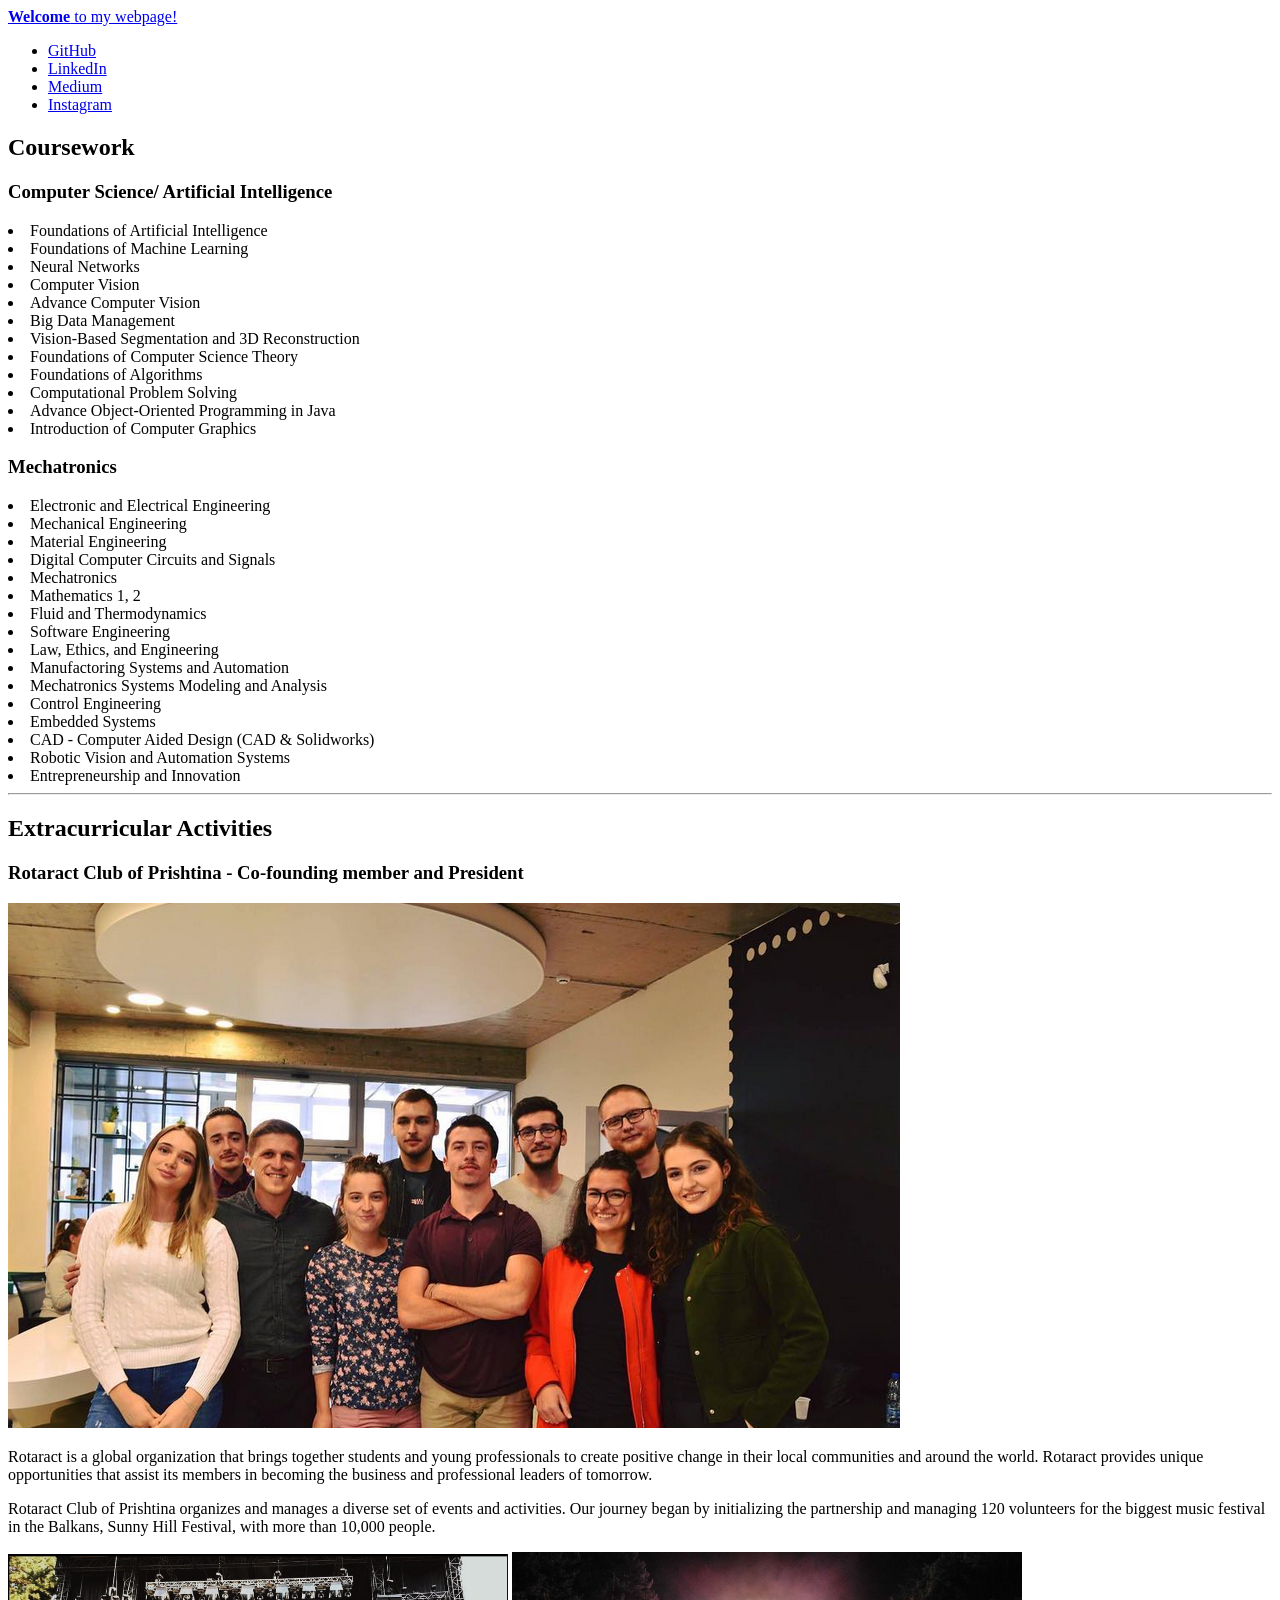
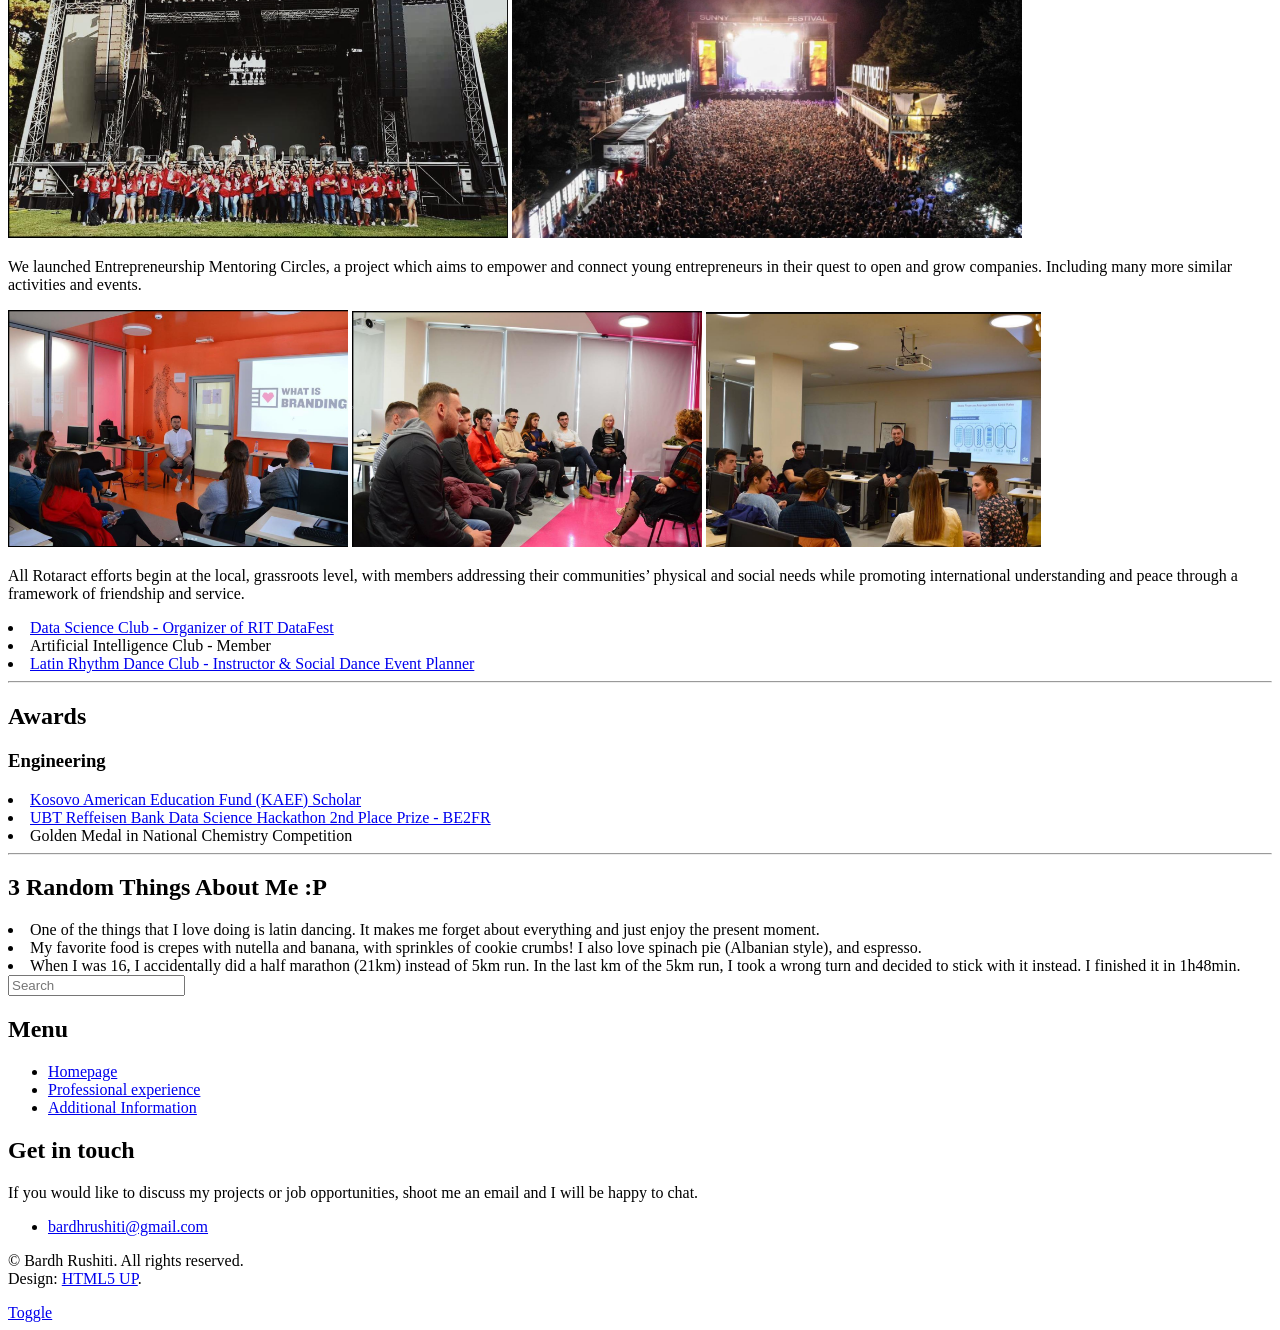
==== additional_info.html @ a38bf37b "added rotaract project" ====
<!DOCTYPE HTML>
<!--
	Editorial by HTML5 UP
	html5up.net | @ajlkn
	Free for personal and commercial use under the CCA 3.0 license (html5up.net/license)
-->
<html>
	<head>
		<title>Bardh Rushiti</title>
		<meta charset="utf-8" />
		<meta name="viewport" content="width=device-width, initial-scale=1, user-scalable=no" />
		<link rel="stylesheet" href="assets/css/main.css" />
	</head>
	<body class="is-preload">

		<!-- Wrapper -->
			<div id="wrapper">

				<!-- Main -->
					<div id="main">
						<div class="inner">

							<!-- Header -->
								<header id="header">
									<a href="index.html" class="logo"><strong>Welcome</strong> to my webpage!</a>
									<ul class="icons">
										<li><a href="https://github.com/bardhitoo" class="icon brands fa-github"><span class="label">GitHub</span></a></li>
										<li><a href="https://www.linkedin.com/in/bardhrushiti/" class="icon brands fa-linkedin"><span class="label">LinkedIn</span></a></li>
										<li><a href="https://bardhrushiti.medium.com/" class="icon brands fa-medium-m"><span class="label">Medium</span></a></li>
										<li><a href="https://instagram.com/bardhrushiti/" class="icon brands fa-instagram"><span class="label">Instagram</span></a></li>
									</ul>
								</header>

							<!-- Content -->
								<section>
									<h2>Coursework</h2>
									<div class="row">
										<div class="col-6 col-12-medium">
											<h3>Computer Science/ Artificial Intelligence</h3>
											
											<li>Foundations of Artificial Intelligence</li>
											<li>Foundations of Machine Learning</li>
											<li>Neural Networks</li>
											<li>Computer Vision</li>
											<li>Advance Computer Vision</li>
											<li>Big Data Management</li>
											<li>Vision-Based Segmentation and 3D Reconstruction</li>
											<li>Foundations of Computer Science Theory</li>
											<li>Foundations of Algorithms</li>
											<li>Computational Problem Solving</li>
											<li>Advance Object-Oriented Programming in Java</li>
											<li>Introduction of Computer Graphics</li>
										</div>
										<div class="col-6 col-12-medium">
											<h3>Mechatronics</h3>
											<li>Electronic and Electrical Engineering</li>
											<li>Mechanical Engineering</li>
											<li>Material Engineering</li>
											<li>Digital Computer Circuits and Signals</li>
											<li>Mechatronics</li>
											<li>Mathematics 1, 2</li>
											<li>Fluid and Thermodynamics</li>
											<li>Software Engineering</li>
											<li>Law, Ethics, and Engineering</li>
											<li>Manufactoring Systems and Automation</li>
											<li>Mechatronics Systems Modeling and Analysis</li>
											<li>Control Engineering</li>
											<li>Embedded Systems</li>
											<li>CAD - Computer Aided Design (CAD & Solidworks)</li>
											<li>Robotic Vision and Automation Systems</li>
											<li>Entrepreneurship and Innovation</li>
										</div>
									</div>

									<hr class="major" />
									<h2>Extracurricular Activities</h2>
										<h3>Rotaract Club of Prishtina - Co-founding member and President</h3>
										<span class="image main"><img src="images/Rtc_team.png" alt="" /></span>
										<p>Rotaract is a global organization that brings together students and young professionals to create positive change in their local communities and around the world. Rotaract provides unique opportunities that assist its members in becoming the business and professional leaders of tomorrow.</p>

										<p>Rotaract Club of Prishtina organizes and manages a diverse set of events and activities. Our journey began by initializing the partnership and managing 120 volunteers for the biggest music festival in the Balkans, Sunny Hill Festival, with more than 10,000 people.</p>
									
<!-- 										<div style="width:25%; display:inline-block;"> <img src="images/shf_volunteers.png" alt="Your Image"> </div>
										<div style="width:25%; display:inline-block;"> <img src="images/Sunny-Hill.jpg" alt="Your Image"> </div> -->
										<span class="image"><img src="images/shf_volunteers.png" width="500" alt="" /></span> 
										<span class="image"><img src="images/Sunny-Hill.jpg"  width="510" alt="" /></span>
										<p>We launched Entrepreneurship Mentoring Circles, a project which aims to empower and connect young entrepreneurs in their quest to open and grow companies. Including many more similar activities and events.</p>
										<span class="image"><img src="images/emc.png" width="340" alt="" /></span> 
										<span class="image"><img src="images/emc2.png" width="350" alt="" /></span> 
										<span class="image"><img src="images/emc3.png" width="335" alt="" /></span> 
										
										<p>All Rotaract efforts begin at the local, grassroots level, with members addressing their communities’ physical and social needs while promoting international understanding and peace through a framework of friendship and service.
										</p>

										<li><a href="https://www.rit.edu/science/datafest">Data Science Club - Organizer of RIT DataFest</a></li>
										<li>Artificial Intelligence Club - Member</li>
										<li><a href="https://www.instagram.com/lrdcatrit/?hl=en">Latin Rhythm Dance Club - Instructor & Social Dance Event Planner</a></li>


									<hr class="major" />
									<h2>Awards</h2>
									<div class="row">
									<div class="col-6 col-12-large">
										<h3>Engineering</h3>
										<li><a href="https://www.facebook.com/kaefonline/photos/a.10150263607456156/10157883618606156">Kosovo American Education Fund (KAEF) Scholar</a></li>
										<li><a href="https://www.ubt-uni.net/sq/shpallen-ekipet-fituese-te-gares-data-science-hackathon/?fbclid=IwAR1p92ppaE2U4VgumxiFiwzSLhgFzcQz8SEhh3Pj19RPjnoRPfwdJ-kYVlQ">UBT Reffeisen Bank Data Science Hackathon 2nd Place Prize - BE2FR</a></li>
										<li>Golden Medal in National Chemistry Competition</li>
									</div>
								</div>

									<hr class="major" />
									<h2>3 Random Things About Me :P</h2>
									<li>One of the things that I love doing is latin dancing. It makes me forget about everything and just enjoy the present moment.</li>
									<li>My favorite food is crepes with nutella and banana, with sprinkles of cookie crumbs! I also love spinach pie (Albanian style), and espresso.</li>
									<li>When I was 16, I accidentally did a half marathon (21km) instead of 5km run. In the last km of the 5km run, I took a wrong turn and decided to stick with it instead. I finished it in 1h48min.
								</section>

						</div>
					</div>

				<!-- Sidebar -->
		     <div id="sidebar">
						<div class="inner">

							<!-- Search -->
								<section id="search" class="alt">
									<form method="post" action="#">
										<input type="text" name="query" id="query" placeholder="Search" />
									</form>
								</section>

							<!-- Menu -->
								<nav id="menu">
									<header class="major">
										<h2>Menu</h2>
									</header>
									<ul>
										<li><a href="index.html", button onclick="GoToIntroduction();">Homepage</a></li>
										<li><a href="professional_experience.html">Professional experience</a></li>
										<li><a href="additional_info.html">Additional Information</a></li>
									</nav>


									<!-- Section -->
			<!-- 						<section>
									<header class="major">
										<h2>Ante interdum</h2>
									</header>
									<div class="mini-posts">
										<article>
											<a href="#" class="image"><img src="images/pic07.jpg" alt="" /></a>
											<p>Aenean ornare velit lacus, ac varius enim lorem ullamcorper dolore aliquam.</p>
										</article>
										<article>
											<a href="#" class="image"><img src="images/pic08.jpg" alt="" /></a>
											<p>Aenean ornare velit lacus, ac varius enim lorem ullamcorper dolore aliquam.</p>
										</article>
										<article>
											<a href="#" class="image"><img src="images/pic09.jpg" alt="" /></a>
											<p>Aenean ornare velit lacus, ac varius enim lorem ullamcorper dolore aliquam.</p>
										</article>
									</div>
									<ul class="actions">
										<li><a href="#" class="button">More</a></li>
									</ul>
								</section>

							<!-- Section -->
								<section>
									<header class="major">
										<h2>Get in touch</h2>
									</header>
									<p>If you would like to discuss my projects or job opportunities, shoot me an email and I will be happy to chat.</p>
									<ul class="contact">
										<li class="icon solid fa-envelope"><a href="#">bardhrushiti@gmail.com</a></li>
										<!-- <li class="icon solid fa-phone">(000) 000-0000</li> -->
										<!-- <li class="icon solid fa-home">1234 Somewhere Road #8254<br /> -->
										<!-- Nashville, TN 00000-0000</li> -->
									</ul>
								</section>

							<!-- Footer -->
								<footer id="footer">
									<p class="copyright">&copy; Bardh Rushiti. All rights reserved. <br/>Design: <a href="https://html5up.net">HTML5 UP</a>.</p>
								</footer>

						</div>
					</div>

			</div>

		<!-- Scripts -->
			<script src="assets/js/jquery.min.js"></script>
			<script src="assets/js/browser.min.js"></script>
			<script src="assets/js/breakpoints.min.js"></script>
			<script src="assets/js/util.js"></script>
			<script src="assets/js/main.js"></script>

	</body>
</html>
---- assets/css/main.css ----
@import url(fontawesome-all.min.css);
@import url("https://fonts.googleapis.com/css?family=Open+Sans:400,600,400italic,600italic|Roboto+Slab:400,700");
/*
	Editorial by HTML5 UP
	html5up.net | @ajlkn
	Free for personal and commercial use under the CCA 3.0 license (html5up.net/license)
*/
html, body, div, span, applet, object,
iframe, h1, h2, h3, h4, h5, h6, p, blockquote,
pre, a, abbr, acronym, address, big, cite,
code, del, dfn, em, img, ins, kbd, q, s, samp,
small, strike, strong, sub, sup, tt, var, b,
u, i, center, dl, dt, dd, ol, ul, li, fieldset,
form, label, legend, table, caption, tbody,
tfoot, thead, tr, th, td, article, aside,
canvas, details, embed, figure, figcaption,
footer, header, hgroup, menu, nav, output, ruby,
section, summary, time, mark, audio, video {
  margin: 0;
  padding: 0;
  border: 0;
  font-size: 100%;
  font: inherit;
  vertical-align: baseline; }

article, aside, details, figcaption, figure,
footer, header, hgroup, menu, nav, section {
  display: block; }

body {
  line-height: 1; }

ol, ul {
  list-style: none; }

blockquote, q {
  quotes: none; }
  blockquote:before, blockquote:after, q:before, q:after {
    content: '';
    content: none; }

table {
  border-collapse: collapse;
  border-spacing: 0; }

body {
  -webkit-text-size-adjust: none; }

mark {
  background-color: transparent;
  color: inherit; }

input::-moz-focus-inner {
  border: 0;
  padding: 0; }

input, select, textarea {
  -moz-appearance: none;
  -webkit-appearance: none;
  -ms-appearance: none;
  appearance: none; }

/* Basic */
@-ms-viewport {
  width: device-width; }

body {
  -ms-overflow-style: scrollbar; }

@media screen and (max-width: 480px) {
  html, body {
    min-width: 320px; } }

html {
  box-sizing: border-box; }

*, *:before, *:after {
  box-sizing: inherit; }

body {
  background: #ffffff; }
  body.is-preload *, body.is-preload *:before, body.is-preload *:after, body.is-resizing *, body.is-resizing *:before, body.is-resizing *:after {
    -moz-animation: none !important;
    -webkit-animation: none !important;
    -ms-animation: none !important;
    animation: none !important;
    -moz-transition: none !important;
    -webkit-transition: none !important;
    -ms-transition: none !important;
    transition: none !important; }

/* Type */
body, input, select, textarea {
  color: #7f888f;
  font-family: "Open Sans", sans-serif;
  font-size: 13pt;
  font-weight: 400;
  line-height: 1.65; }
  @media screen and (max-width: 1680px) {
    body, input, select, textarea {
      font-size: 11pt; } }
  @media screen and (max-width: 1280px) {
    body, input, select, textarea {
      font-size: 10pt; } }
  @media screen and (max-width: 360px) {
    body, input, select, textarea {
      font-size: 9pt; } }

a {
  -moz-transition: color 0.2s ease-in-out, border-bottom-color 0.2s ease-in-out;
  -webkit-transition: color 0.2s ease-in-out, border-bottom-color 0.2s ease-in-out;
  -ms-transition: color 0.2s ease-in-out, border-bottom-color 0.2s ease-in-out;
  transition: color 0.2s ease-in-out, border-bottom-color 0.2s ease-in-out;
  border-bottom: dotted 1px;
  color: #f56a6a;
  text-decoration: none; }
  a:hover {
    border-bottom-color: #f56a6a;
    color: #f56a6a !important; }
    a:hover strong {
      color: inherit; }

strong, b {
  color: #3d4449;
  font-weight: 600; }

em, i {
  font-style: italic; }

p {
  margin: 0 0 2em 0; }

h1, h2, h3, h4, h5, h6 {
  color: #3d4449;
  font-family: "Roboto Slab", serif;
  font-weight: 700;
  line-height: 1.5;
  margin: 0 0 1em 0; }
  h1 a, h2 a, h3 a, h4 a, h5 a, h6 a {
    color: inherit;
    text-decoration: none;
    border-bottom: 0; }

h1 {
  font-size: 4em;
  margin: 0 0 0.5em 0;
  line-height: 1.3; }

h2 {
  font-size: 1.75em; }

h3 {
  font-size: 1.25em; }

h4 {
  font-size: 1.1em; }

h5 {
  font-size: 0.9em; }

h6 {
  font-size: 0.7em; }

@media screen and (max-width: 1680px) {
  h1 {
    font-size: 3.5em; } }

@media screen and (max-width: 980px) {
  h1 {
    font-size: 3.25em; } }

@media screen and (max-width: 736px) {
  h1 {
    font-size: 2em;
    line-height: 1.4; }
  h2 {
    font-size: 1.5em; } }

sub {
  font-size: 0.8em;
  position: relative;
  top: 0.5em; }

sup {
  font-size: 0.8em;
  position: relative;
  top: -0.5em; }

blockquote {
  border-left: solid 3px rgba(210, 215, 217, 0.75);
  font-style: italic;
  margin: 0 0 2em 0;
  padding: 0.5em 0 0.5em 2em; }

code {
  background: rgba(230, 235, 237, 0.25);
  border-radius: 0.375em;
  border: solid 1px rgba(210, 215, 217, 0.75);
  font-family: "Courier New", monospace;
  font-size: 0.9em;
  margin: 0 0.25em;
  padding: 0.25em 0.65em; }

pre {
  -webkit-overflow-scrolling: touch;
  font-family: "Courier New", monospace;
  font-size: 0.9em;
  margin: 0 0 2em 0; }
  pre code {
    display: block;
    line-height: 1.75;
    padding: 1em 1.5em;
    overflow-x: auto; }

hr {
  border: 0;
  border-bottom: solid 1px rgba(210, 215, 217, 0.75);
  margin: 2em 0; }
  hr.major {
    margin: 3em 0; }

.align-left {
  text-align: left; }

.align-center {
  text-align: center; }

.align-right {
  text-align: right; }

/* Row */
.row {
  display: flex;
  flex-wrap: wrap;
  box-sizing: border-box;
  align-items: stretch; }
  .row > * {
    box-sizing: border-box; }
  .row.gtr-uniform > * > :last-child {
    margin-bottom: 0; }
  .row.aln-left {
    justify-content: flex-start; }
  .row.aln-center {
    justify-content: center; }
  .row.aln-right {
    justify-content: flex-end; }
  .row.aln-top {
    align-items: flex-start; }
  .row.aln-middle {
    align-items: center; }
  .row.aln-bottom {
    align-items: flex-end; }
  .row > .imp {
    order: -1; }
  .row > .col-1 {
    width: 8.33333%; }
  .row > .off-1 {
    margin-left: 8.33333%; }
  .row > .col-2 {
    width: 16.66667%; }
  .row > .off-2 {
    margin-left: 16.66667%; }
  .row > .col-3 {
    width: 25%; }
  .row > .off-3 {
    margin-left: 25%; }
  .row > .col-4 {
    width: 33.33333%; }
  .row > .off-4 {
    margin-left: 33.33333%; }
  .row > .col-5 {
    width: 41.66667%; }
  .row > .off-5 {
    margin-left: 41.66667%; }
  .row > .col-6 {
    width: 50%; }
  .row > .off-6 {
    margin-left: 50%; }
  .row > .col-7 {
    width: 58.33333%; }
  .row > .off-7 {
    margin-left: 58.33333%; }
  .row > .col-8 {
    width: 66.66667%; }
  .row > .off-8 {
    margin-left: 66.66667%; }
  .row > .col-9 {
    width: 75%; }
  .row > .off-9 {
    margin-left: 75%; }
  .row > .col-10 {
    width: 83.33333%; }
  .row > .off-10 {
    margin-left: 83.33333%; }
  .row > .col-11 {
    width: 91.66667%; }
  .row > .off-11 {
    margin-left: 91.66667%; }
  .row > .col-12 {
    width: 100%; }
  .row > .off-12 {
    margin-left: 100%; }
  .row.gtr-0 {
    margin-top: 0;
    margin-left: 0em; }
    .row.gtr-0 > * {
      padding: 0 0 0 0em; }
    .row.gtr-0.gtr-uniform {
      margin-top: 0em; }
      .row.gtr-0.gtr-uniform > * {
        padding-top: 0em; }
  .row.gtr-25 {
    margin-top: 0;
    margin-left: -0.375em; }
    .row.gtr-25 > * {
      padding: 0 0 0 0.375em; }
    .row.gtr-25.gtr-uniform {
      margin-top: -0.375em; }
      .row.gtr-25.gtr-uniform > * {
        padding-top: 0.375em; }
  .row.gtr-50 {
    margin-top: 0;
    margin-left: -0.75em; }
    .row.gtr-50 > * {
      padding: 0 0 0 0.75em; }
    .row.gtr-50.gtr-uniform {
      margin-top: -0.75em; }
      .row.gtr-50.gtr-uniform > * {
        padding-top: 0.75em; }
  .row {
    margin-top: 0;
    margin-left: -1.5em; }
    .row > * {
      padding: 0 0 0 1.5em; }
    .row.gtr-uniform {
      margin-top: -1.5em; }
      .row.gtr-uniform > * {
        padding-top: 1.5em; }
  .row.gtr-150 {
    margin-top: 0;
    margin-left: -2.25em; }
    .row.gtr-150 > * {
      padding: 0 0 0 2.25em; }
    .row.gtr-150.gtr-uniform {
      margin-top: -2.25em; }
      .row.gtr-150.gtr-uniform > * {
        padding-top: 2.25em; }
  .row.gtr-200 {
    margin-top: 0;
    margin-left: -3em; }
    .row.gtr-200 > * {
      padding: 0 0 0 3em; }
    .row.gtr-200.gtr-uniform {
      margin-top: -3em; }
      .row.gtr-200.gtr-uniform > * {
        padding-top: 3em; }
  @media screen and (max-width: 1680px) {
    .row {
      display: flex;
      flex-wrap: wrap;
      box-sizing: border-box;
      align-items: stretch; }
      .row > * {
        box-sizing: border-box; }
      .row.gtr-uniform > * > :last-child {
        margin-bottom: 0; }
      .row.aln-left {
        justify-content: flex-start; }
      .row.aln-center {
        justify-content: center; }
      .row.aln-right {
        justify-content: flex-end; }
      .row.aln-top {
        align-items: flex-start; }
      .row.aln-middle {
        align-items: center; }
      .row.aln-bottom {
        align-items: flex-end; }
      .row > .imp-xlarge {
        order: -1; }
      .row > .col-1-xlarge {
        width: 8.33333%; }
      .row > .off-1-xlarge {
        margin-left: 8.33333%; }
      .row > .col-2-xlarge {
        width: 16.66667%; }
      .row > .off-2-xlarge {
        margin-left: 16.66667%; }
      .row > .col-3-xlarge {
        width: 25%; }
      .row > .off-3-xlarge {
        margin-left: 25%; }
      .row > .col-4-xlarge {
        width: 33.33333%; }
      .row > .off-4-xlarge {
        margin-left: 33.33333%; }
      .row > .col-5-xlarge {
        width: 41.66667%; }
      .row > .off-5-xlarge {
        margin-left: 41.66667%; }
      .row > .col-6-xlarge {
        width: 50%; }
      .row > .off-6-xlarge {
        margin-left: 50%; }
      .row > .col-7-xlarge {
        width: 58.33333%; }
      .row > .off-7-xlarge {
        margin-left: 58.33333%; }
      .row > .col-8-xlarge {
        width: 66.66667%; }
      .row > .off-8-xlarge {
        margin-left: 66.66667%; }
      .row > .col-9-xlarge {
        width: 75%; }
      .row > .off-9-xlarge {
        margin-left: 75%; }
      .row > .col-10-xlarge {
        width: 83.33333%; }
      .row > .off-10-xlarge {
        margin-left: 83.33333%; }
      .row > .col-11-xlarge {
        width: 91.66667%; }
      .row > .off-11-xlarge {
        margin-left: 91.66667%; }
      .row > .col-12-xlarge {
        width: 100%; }
      .row > .off-12-xlarge {
        margin-left: 100%; }
      .row.gtr-0 {
        margin-top: 0;
        margin-left: 0em; }
        .row.gtr-0 > * {
          padding: 0 0 0 0em; }
        .row.gtr-0.gtr-uniform {
          margin-top: 0em; }
          .row.gtr-0.gtr-uniform > * {
            padding-top: 0em; }
      .row.gtr-25 {
        margin-top: 0;
        margin-left: -0.375em; }
        .row.gtr-25 > * {
          padding: 0 0 0 0.375em; }
        .row.gtr-25.gtr-uniform {
          margin-top: -0.375em; }
          .row.gtr-25.gtr-uniform > * {
            padding-top: 0.375em; }
      .row.gtr-50 {
        margin-top: 0;
        margin-left: -0.75em; }
        .row.gtr-50 > * {
          padding: 0 0 0 0.75em; }
        .row.gtr-50.gtr-uniform {
          margin-top: -0.75em; }
          .row.gtr-50.gtr-uniform > * {
            padding-top: 0.75em; }
      .row {
        margin-top: 0;
        margin-left: -1.5em; }
        .row > * {
          padding: 0 0 0 1.5em; }
        .row.gtr-uniform {
          margin-top: -1.5em; }
          .row.gtr-uniform > * {
            padding-top: 1.5em; }
      .row.gtr-150 {
        margin-top: 0;
        margin-left: -2.25em; }
        .row.gtr-150 > * {
          padding: 0 0 0 2.25em; }
        .row.gtr-150.gtr-uniform {
          margin-top: -2.25em; }
          .row.gtr-150.gtr-uniform > * {
            padding-top: 2.25em; }
      .row.gtr-200 {
        margin-top: 0;
        margin-left: -3em; }
        .row.gtr-200 > * {
          padding: 0 0 0 3em; }
        .row.gtr-200.gtr-uniform {
          margin-top: -3em; }
          .row.gtr-200.gtr-uniform > * {
            padding-top: 3em; } }
  @media screen and (max-width: 1280px) {
    .row {
      display: flex;
      flex-wrap: wrap;
      box-sizing: border-box;
      align-items: stretch; }
      .row > * {
        box-sizing: border-box; }
      .row.gtr-uniform > * > :last-child {
        margin-bottom: 0; }
      .row.aln-left {
        justify-content: flex-start; }
      .row.aln-center {
        justify-content: center; }
      .row.aln-right {
        justify-content: flex-end; }
      .row.aln-top {
        align-items: flex-start; }
      .row.aln-middle {
        align-items: center; }
      .row.aln-bottom {
        align-items: flex-end; }
      .row > .imp-large {
        order: -1; }
      .row > .col-1-large {
        width: 8.33333%; }
      .row > .off-1-large {
        margin-left: 8.33333%; }
      .row > .col-2-large {
        width: 16.66667%; }
      .row > .off-2-large {
        margin-left: 16.66667%; }
      .row > .col-3-large {
        width: 25%; }
      .row > .off-3-large {
        margin-left: 25%; }
      .row > .col-4-large {
        width: 33.33333%; }
      .row > .off-4-large {
        margin-left: 33.33333%; }
      .row > .col-5-large {
        width: 41.66667%; }
      .row > .off-5-large {
        margin-left: 41.66667%; }
      .row > .col-6-large {
        width: 50%; }
      .row > .off-6-large {
        margin-left: 50%; }
      .row > .col-7-large {
        width: 58.33333%; }
      .row > .off-7-large {
        margin-left: 58.33333%; }
      .row > .col-8-large {
        width: 66.66667%; }
      .row > .off-8-large {
        margin-left: 66.66667%; }
      .row > .col-9-large {
        width: 75%; }
      .row > .off-9-large {
        margin-left: 75%; }
      .row > .col-10-large {
        width: 83.33333%; }
      .row > .off-10-large {
        margin-left: 83.33333%; }
      .row > .col-11-large {
        width: 91.66667%; }
      .row > .off-11-large {
        margin-left: 91.66667%; }
      .row > .col-12-large {
        width: 100%; }
      .row > .off-12-large {
        margin-left: 100%; }
      .row.gtr-0 {
        margin-top: 0;
        margin-left: 0em; }
        .row.gtr-0 > * {
          padding: 0 0 0 0em; }
        .row.gtr-0.gtr-uniform {
          margin-top: 0em; }
          .row.gtr-0.gtr-uniform > * {
            padding-top: 0em; }
      .row.gtr-25 {
        margin-top: 0;
        margin-left: -0.375em; }
        .row.gtr-25 > * {
          padding: 0 0 0 0.375em; }
        .row.gtr-25.gtr-uniform {
          margin-top: -0.375em; }
          .row.gtr-25.gtr-uniform > * {
            padding-top: 0.375em; }
      .row.gtr-50 {
        margin-top: 0;
        margin-left: -0.75em; }
        .row.gtr-50 > * {
          padding: 0 0 0 0.75em; }
        .row.gtr-50.gtr-uniform {
          margin-top: -0.75em; }
          .row.gtr-50.gtr-uniform > * {
            padding-top: 0.75em; }
      .row {
        margin-top: 0;
        margin-left: -1.5em; }
        .row > * {
          padding: 0 0 0 1.5em; }
        .row.gtr-uniform {
          margin-top: -1.5em; }
          .row.gtr-uniform > * {
            padding-top: 1.5em; }
      .row.gtr-150 {
        margin-top: 0;
        margin-left: -2.25em; }
        .row.gtr-150 > * {
          padding: 0 0 0 2.25em; }
        .row.gtr-150.gtr-uniform {
          margin-top: -2.25em; }
          .row.gtr-150.gtr-uniform > * {
            padding-top: 2.25em; }
      .row.gtr-200 {
        margin-top: 0;
        margin-left: -3em; }
        .row.gtr-200 > * {
          padding: 0 0 0 3em; }
        .row.gtr-200.gtr-uniform {
          margin-top: -3em; }
          .row.gtr-200.gtr-uniform > * {
            padding-top: 3em; } }
  @media screen and (max-width: 980px) {
    .row {
      display: flex;
      flex-wrap: wrap;
      box-sizing: border-box;
      align-items: stretch; }
      .row > * {
        box-sizing: border-box; }
      .row.gtr-uniform > * > :last-child {
        margin-bottom: 0; }
      .row.aln-left {
        justify-content: flex-start; }
      .row.aln-center {
        justify-content: center; }
      .row.aln-right {
        justify-content: flex-end; }
      .row.aln-top {
        align-items: flex-start; }
      .row.aln-middle {
        align-items: center; }
      .row.aln-bottom {
        align-items: flex-end; }
      .row > .imp-medium {
        order: -1; }
      .row > .col-1-medium {
        width: 8.33333%; }
      .row > .off-1-medium {
        margin-left: 8.33333%; }
      .row > .col-2-medium {
        width: 16.66667%; }
      .row > .off-2-medium {
        margin-left: 16.66667%; }
      .row > .col-3-medium {
        width: 25%; }
      .row > .off-3-medium {
        margin-left: 25%; }
      .row > .col-4-medium {
        width: 33.33333%; }
      .row > .off-4-medium {
        margin-left: 33.33333%; }
      .row > .col-5-medium {
        width: 41.66667%; }
      .row > .off-5-medium {
        margin-left: 41.66667%; }
      .row > .col-6-medium {
        width: 50%; }
      .row > .off-6-medium {
        margin-left: 50%; }
      .row > .col-7-medium {
        width: 58.33333%; }
      .row > .off-7-medium {
        margin-left: 58.33333%; }
      .row > .col-8-medium {
        width: 66.66667%; }
      .row > .off-8-medium {
        margin-left: 66.66667%; }
      .row > .col-9-medium {
        width: 75%; }
      .row > .off-9-medium {
        margin-left: 75%; }
      .row > .col-10-medium {
        width: 83.33333%; }
      .row > .off-10-medium {
        margin-left: 83.33333%; }
      .row > .col-11-medium {
        width: 91.66667%; }
      .row > .off-11-medium {
        margin-left: 91.66667%; }
      .row > .col-12-medium {
        width: 100%; }
      .row > .off-12-medium {
        margin-left: 100%; }
      .row.gtr-0 {
        margin-top: 0;
        margin-left: 0em; }
        .row.gtr-0 > * {
          padding: 0 0 0 0em; }
        .row.gtr-0.gtr-uniform {
          margin-top: 0em; }
          .row.gtr-0.gtr-uniform > * {
            padding-top: 0em; }
      .row.gtr-25 {
        margin-top: 0;
        margin-left: -0.375em; }
        .row.gtr-25 > * {
          padding: 0 0 0 0.375em; }
        .row.gtr-25.gtr-uniform {
          margin-top: -0.375em; }
          .row.gtr-25.gtr-uniform > * {
            padding-top: 0.375em; }
      .row.gtr-50 {
        margin-top: 0;
        margin-left: -0.75em; }
        .row.gtr-50 > * {
          padding: 0 0 0 0.75em; }
        .row.gtr-50.gtr-uniform {
          margin-top: -0.75em; }
          .row.gtr-50.gtr-uniform > * {
            padding-top: 0.75em; }
      .row {
        margin-top: 0;
        margin-left: -1.5em; }
        .row > * {
          padding: 0 0 0 1.5em; }
        .row.gtr-uniform {
          margin-top: -1.5em; }
          .row.gtr-uniform > * {
            padding-top: 1.5em; }
      .row.gtr-150 {
        margin-top: 0;
        margin-left: -2.25em; }
        .row.gtr-150 > * {
          padding: 0 0 0 2.25em; }
        .row.gtr-150.gtr-uniform {
          margin-top: -2.25em; }
          .row.gtr-150.gtr-uniform > * {
            padding-top: 2.25em; }
      .row.gtr-200 {
        margin-top: 0;
        margin-left: -3em; }
        .row.gtr-200 > * {
          padding: 0 0 0 3em; }
        .row.gtr-200.gtr-uniform {
          margin-top: -3em; }
          .row.gtr-200.gtr-uniform > * {
            padding-top: 3em; } }
  @media screen and (max-width: 736px) {
    .row {
      display: flex;
      flex-wrap: wrap;
      box-sizing: border-box;
      align-items: stretch; }
      .row > * {
        box-sizing: border-box; }
      .row.gtr-uniform > * > :last-child {
        margin-bottom: 0; }
      .row.aln-left {
        justify-content: flex-start; }
      .row.aln-center {
        justify-content: center; }
      .row.aln-right {
        justify-content: flex-end; }
      .row.aln-top {
        align-items: flex-start; }
      .row.aln-middle {
        align-items: center; }
      .row.aln-bottom {
        align-items: flex-end; }
      .row > .imp-small {
        order: -1; }
      .row > .col-1-small {
        width: 8.33333%; }
      .row > .off-1-small {
        margin-left: 8.33333%; }
      .row > .col-2-small {
        width: 16.66667%; }
      .row > .off-2-small {
        margin-left: 16.66667%; }
      .row > .col-3-small {
        width: 25%; }
      .row > .off-3-small {
        margin-left: 25%; }
      .row > .col-4-small {
        width: 33.33333%; }
      .row > .off-4-small {
        margin-left: 33.33333%; }
      .row > .col-5-small {
        width: 41.66667%; }
      .row > .off-5-small {
        margin-left: 41.66667%; }
      .row > .col-6-small {
        width: 50%; }
      .row > .off-6-small {
        margin-left: 50%; }
      .row > .col-7-small {
        width: 58.33333%; }
      .row > .off-7-small {
        margin-left: 58.33333%; }
      .row > .col-8-small {
        width: 66.66667%; }
      .row > .off-8-small {
        margin-left: 66.66667%; }
      .row > .col-9-small {
        width: 75%; }
      .row > .off-9-small {
        margin-left: 75%; }
      .row > .col-10-small {
        width: 83.33333%; }
      .row > .off-10-small {
        margin-left: 83.33333%; }
      .row > .col-11-small {
        width: 91.66667%; }
      .row > .off-11-small {
        margin-left: 91.66667%; }
      .row > .col-12-small {
        width: 100%; }
      .row > .off-12-small {
        margin-left: 100%; }
      .row.gtr-0 {
        margin-top: 0;
        margin-left: 0em; }
        .row.gtr-0 > * {
          padding: 0 0 0 0em; }
        .row.gtr-0.gtr-uniform {
          margin-top: 0em; }
          .row.gtr-0.gtr-uniform > * {
            padding-top: 0em; }
      .row.gtr-25 {
        margin-top: 0;
        margin-left: -0.375em; }
        .row.gtr-25 > * {
          padding: 0 0 0 0.375em; }
        .row.gtr-25.gtr-uniform {
          margin-top: -0.375em; }
          .row.gtr-25.gtr-uniform > * {
            padding-top: 0.375em; }
      .row.gtr-50 {
        margin-top: 0;
        margin-left: -0.75em; }
        .row.gtr-50 > * {
          padding: 0 0 0 0.75em; }
        .row.gtr-50.gtr-uniform {
          margin-top: -0.75em; }
          .row.gtr-50.gtr-uniform > * {
            padding-top: 0.75em; }
      .row {
        margin-top: 0;
        margin-left: -1.5em; }
        .row > * {
          padding: 0 0 0 1.5em; }
        .row.gtr-uniform {
          margin-top: -1.5em; }
          .row.gtr-uniform > * {
            padding-top: 1.5em; }
      .row.gtr-150 {
        margin-top: 0;
        margin-left: -2.25em; }
        .row.gtr-150 > * {
          padding: 0 0 0 2.25em; }
        .row.gtr-150.gtr-uniform {
          margin-top: -2.25em; }
          .row.gtr-150.gtr-uniform > * {
            padding-top: 2.25em; }
      .row.gtr-200 {
        margin-top: 0;
        margin-left: -3em; }
        .row.gtr-200 > * {
          padding: 0 0 0 3em; }
        .row.gtr-200.gtr-uniform {
          margin-top: -3em; }
          .row.gtr-200.gtr-uniform > * {
            padding-top: 3em; } }
  @media screen and (max-width: 480px) {
    .row {
      display: flex;
      flex-wrap: wrap;
      box-sizing: border-box;
      align-items: stretch; }
      .row > * {
        box-sizing: border-box; }
      .row.gtr-uniform > * > :last-child {
        margin-bottom: 0; }
      .row.aln-left {
        justify-content: flex-start; }
      .row.aln-center {
        justify-content: center; }
      .row.aln-right {
        justify-content: flex-end; }
      .row.aln-top {
        align-items: flex-start; }
      .row.aln-middle {
        align-items: center; }
      .row.aln-bottom {
        align-items: flex-end; }
      .row > .imp-xsmall {
        order: -1; }
      .row > .col-1-xsmall {
        width: 8.33333%; }
      .row > .off-1-xsmall {
        margin-left: 8.33333%; }
      .row > .col-2-xsmall {
        width: 16.66667%; }
      .row > .off-2-xsmall {
        margin-left: 16.66667%; }
      .row > .col-3-xsmall {
        width: 25%; }
      .row > .off-3-xsmall {
        margin-left: 25%; }
      .row > .col-4-xsmall {
        width: 33.33333%; }
      .row > .off-4-xsmall {
        margin-left: 33.33333%; }
      .row > .col-5-xsmall {
        width: 41.66667%; }
      .row > .off-5-xsmall {
        margin-left: 41.66667%; }
      .row > .col-6-xsmall {
        width: 50%; }
      .row > .off-6-xsmall {
        margin-left: 50%; }
      .row > .col-7-xsmall {
        width: 58.33333%; }
      .row > .off-7-xsmall {
        margin-left: 58.33333%; }
      .row > .col-8-xsmall {
        width: 66.66667%; }
      .row > .off-8-xsmall {
        margin-left: 66.66667%; }
      .row > .col-9-xsmall {
        width: 75%; }
      .row > .off-9-xsmall {
        margin-left: 75%; }
      .row > .col-10-xsmall {
        width: 83.33333%; }
      .row > .off-10-xsmall {
        margin-left: 83.33333%; }
      .row > .col-11-xsmall {
        width: 91.66667%; }
      .row > .off-11-xsmall {
        margin-left: 91.66667%; }
      .row > .col-12-xsmall {
        width: 100%; }
      .row > .off-12-xsmall {
        margin-left: 100%; }
      .row.gtr-0 {
        margin-top: 0;
        margin-left: 0em; }
        .row.gtr-0 > * {
          padding: 0 0 0 0em; }
        .row.gtr-0.gtr-uniform {
          margin-top: 0em; }
          .row.gtr-0.gtr-uniform > * {
            padding-top: 0em; }
      .row.gtr-25 {
        margin-top: 0;
        margin-left: -0.375em; }
        .row.gtr-25 > * {
          padding: 0 0 0 0.375em; }
        .row.gtr-25.gtr-uniform {
          margin-top: -0.375em; }
          .row.gtr-25.gtr-uniform > * {
            padding-top: 0.375em; }
      .row.gtr-50 {
        margin-top: 0;
        margin-left: -0.75em; }
        .row.gtr-50 > * {
          padding: 0 0 0 0.75em; }
        .row.gtr-50.gtr-uniform {
          margin-top: -0.75em; }
          .row.gtr-50.gtr-uniform > * {
            padding-top: 0.75em; }
      .row {
        margin-top: 0;
        margin-left: -1.5em; }
        .row > * {
          padding: 0 0 0 1.5em; }
        .row.gtr-uniform {
          margin-top: -1.5em; }
          .row.gtr-uniform > * {
            padding-top: 1.5em; }
      .row.gtr-150 {
        margin-top: 0;
        margin-left: -2.25em; }
        .row.gtr-150 > * {
          padding: 0 0 0 2.25em; }
        .row.gtr-150.gtr-uniform {
          margin-top: -2.25em; }
          .row.gtr-150.gtr-uniform > * {
            padding-top: 2.25em; }
      .row.gtr-200 {
        margin-top: 0;
        margin-left: -3em; }
        .row.gtr-200 > * {
          padding: 0 0 0 3em; }
        .row.gtr-200.gtr-uniform {
          margin-top: -3em; }
          .row.gtr-200.gtr-uniform > * {
            padding-top: 3em; } }

/* Section/Article */
section.special, article.special {
  text-align: center; }

header p {
  font-family: "Roboto Slab", serif;
  font-size: 1em;
  font-weight: 400;
  letter-spacing: 0.075em;
  margin-top: -0.5em;
  text-transform: uppercase; }

header.major > :last-child {
  border-bottom: solid 3px #f56a6a;
  display: inline-block;
  margin: 0 0 2em 0;
  padding: 0 0.75em 0.5em 0; }

header.main > :last-child {
  margin: 0 0 1em 0; }

/* Form */
form {
  margin: 0 0 2em 0; }

label {
  color: #3d4449;
  display: block;
  font-size: 0.9em;
  font-weight: 600;
  margin: 0 0 1em 0; }

input[type="text"],
input[type="password"],
input[type="email"],
input[type="tel"],
input[type="search"],
input[type="url"],
select,
textarea {
  -moz-appearance: none;
  -webkit-appearance: none;
  -ms-appearance: none;
  appearance: none;
  background: #ffffff;
  border-radius: 0.375em;
  border: none;
  border: solid 1px rgba(210, 215, 217, 0.75);
  color: inherit;
  display: block;
  outline: 0;
  padding: 0 1em;
  text-decoration: none;
  width: 100%; }
  input[type="text"]:invalid,
  input[type="password"]:invalid,
  input[type="email"]:invalid,
  input[type="tel"]:invalid,
  input[type="search"]:invalid,
  input[type="url"]:invalid,
  select:invalid,
  textarea:invalid {
    box-shadow: none; }
  input[type="text"]:focus,
  input[type="password"]:focus,
  input[type="email"]:focus,
  input[type="tel"]:focus,
  input[type="search"]:focus,
  input[type="url"]:focus,
  select:focus,
  textarea:focus {
    border-color: #f56a6a;
    box-shadow: 0 0 0 1px #f56a6a; }

select {
  background-image: url("data:image/svg+xml;charset=utf8,%3Csvg xmlns='http://www.w3.org/2000/svg' width='40' height='40' preserveAspectRatio='none' viewBox='0 0 40 40'%3E%3Cpath d='M9.4,12.3l10.4,10.4l10.4-10.4c0.2-0.2,0.5-0.4,0.9-0.4c0.3,0,0.6,0.1,0.9,0.4l3.3,3.3c0.2,0.2,0.4,0.5,0.4,0.9 c0,0.4-0.1,0.6-0.4,0.9L20.7,31.9c-0.2,0.2-0.5,0.4-0.9,0.4c-0.3,0-0.6-0.1-0.9-0.4L4.3,17.3c-0.2-0.2-0.4-0.5-0.4-0.9 c0-0.4,0.1-0.6,0.4-0.9l3.3-3.3c0.2-0.2,0.5-0.4,0.9-0.4S9.1,12.1,9.4,12.3z' fill='rgba(210, 215, 217, 0.75)' /%3E%3C/svg%3E");
  background-size: 1.25em;
  background-repeat: no-repeat;
  background-position: calc(100% - 1em) center;
  height: 2.75em;
  padding-right: 2.75em;
  text-overflow: ellipsis; }
  select option {
    color: #3d4449;
    background: #ffffff; }
  select:focus::-ms-value {
    background-color: transparent; }
  select::-ms-expand {
    display: none; }

input[type="text"],
input[type="password"],
input[type="email"],
input[type="tel"],
input[type="search"],
input[type="url"],
select {
  height: 2.75em; }

textarea {
  padding: 0.75em 1em; }

input[type="checkbox"],
input[type="radio"] {
  -moz-appearance: none;
  -webkit-appearance: none;
  -ms-appearance: none;
  appearance: none;
  display: block;
  float: left;
  margin-right: -2em;
  opacity: 0;
  width: 1em;
  z-index: -1; }
  input[type="checkbox"] + label,
  input[type="radio"] + label {
    text-decoration: none;
    color: #7f888f;
    cursor: pointer;
    display: inline-block;
    font-size: 1em;
    font-weight: 400;
    padding-left: 2.4em;
    padding-right: 0.75em;
    position: relative; }
    input[type="checkbox"] + label:before,
    input[type="radio"] + label:before {
      -moz-osx-font-smoothing: grayscale;
      -webkit-font-smoothing: antialiased;
      display: inline-block;
      font-style: normal;
      font-variant: normal;
      text-rendering: auto;
      line-height: 1;
      text-transform: none !important;
      font-family: 'Font Awesome 5 Free';
      font-weight: 900; }
    input[type="checkbox"] + label:before,
    input[type="radio"] + label:before {
      background: #ffffff;
      border-radius: 0.375em;
      border: solid 1px rgba(210, 215, 217, 0.75);
      content: '';
      display: inline-block;
      font-size: 0.8em;
      height: 2.0625em;
      left: 0;
      line-height: 2.0625em;
      position: absolute;
      text-align: center;
      top: 0;
      width: 2.0625em; }
  input[type="checkbox"]:checked + label:before,
  input[type="radio"]:checked + label:before {
    background: #3d4449;
    border-color: #3d4449;
    color: #ffffff;
    content: '\f00c'; }
  input[type="checkbox"]:focus + label:before,
  input[type="radio"]:focus + label:before {
    border-color: #f56a6a;
    box-shadow: 0 0 0 1px #f56a6a; }

input[type="checkbox"] + label:before {
  border-radius: 0.375em; }

input[type="radio"] + label:before {
  border-radius: 100%; }

::-webkit-input-placeholder {
  color: #9fa3a6 !important;
  opacity: 1.0; }

:-moz-placeholder {
  color: #9fa3a6 !important;
  opacity: 1.0; }

::-moz-placeholder {
  color: #9fa3a6 !important;
  opacity: 1.0; }

:-ms-input-placeholder {
  color: #9fa3a6 !important;
  opacity: 1.0; }

/* Box */
.box {
  border-radius: 0.375em;
  border: solid 1px rgba(210, 215, 217, 0.75);
  margin-bottom: 2em;
  padding: 1.5em; }
  .box > :last-child,
  .box > :last-child > :last-child,
  .box > :last-child > :last-child > :last-child {
    margin-bottom: 0; }
  .box.alt {
    border: 0;
    border-radius: 0;
    padding: 0; }

/* Icon */
.icon {
  text-decoration: none;
  border-bottom: none;
  position: relative; }
  .icon:before {
    -moz-osx-font-smoothing: grayscale;
    -webkit-font-smoothing: antialiased;
    display: inline-block;
    font-style: normal;
    font-variant: normal;
    text-rendering: auto;
    line-height: 1;
    text-transform: none !important;
    font-family: 'Font Awesome 5 Free';
    font-weight: 400; }
  .icon > .label {
    display: none; }
  .icon:before {
    line-height: inherit; }
  .icon.solid:before {
    font-weight: 900; }
  .icon.brands:before {
    font-family: 'Font Awesome 5 Brands'; }

/* Image */
.image {
  border-radius: 0.375em;
  border: 0;
  display: inline-block;
  position: relative; }
  .image img {
    border-radius: 0.375em;
    display: block; }
  .image.left, .image.right {
    max-width: 40%; }
    .image.left img, .image.right img {
      width: 100%; }
  .image.left {
    float: left;
    padding: 0 1.5em 1em 0;
    top: 0.25em; }
  .image.right {
    float: right;
    padding: 0 0 1em 1.5em;
    top: 0.25em; }
  .image.fit {
    display: block;
    margin: 0 0 2em 0;
    width: 100%; }
    .image.fit img {
      width: 100%; }
  .image.main {
    display: block;
    margin: 0 0 3em 0;
    width: 100%; }
    .image.main img {
      width: 100%; }

a.image {
  overflow: hidden; }
  a.image img {
    -moz-transition: -moz-transform 0.2s ease;
    -webkit-transition: -webkit-transform 0.2s ease;
    -ms-transition: -ms-transform 0.2s ease;
    transition: transform 0.2s ease; }
  a.image:hover img {
    -moz-transform: scale(1.075);
    -webkit-transform: scale(1.075);
    -ms-transform: scale(1.075);
    transform: scale(1.075); }

/* List */
ol {
  list-style: decimal;
  margin: 0 0 2em 0;
  padding-left: 1.25em; }
  ol li {
    padding-left: 0.25em; }

ul {
  list-style: disc;
  margin: 0 0 2em 0;
  padding-left: 1em; }
  ul li {
    padding-left: 0.5em; }
  ul.alt {
    list-style: none;
    padding-left: 0; }
    ul.alt li {
      border-top: solid 1px rgba(210, 215, 217, 0.75);
      padding: 0.5em 0; }
      ul.alt li:first-child {
        border-top: 0;
        padding-top: 0; }

dl {
  margin: 0 0 2em 0; }
  dl dt {
    display: block;
    font-weight: 600;
    margin: 0 0 1em 0; }
  dl dd {
    margin-left: 2em; }

/* Actions */
ul.actions {
  display: -moz-flex;
  display: -webkit-flex;
  display: -ms-flex;
  display: flex;
  cursor: default;
  list-style: none;
  margin-left: -1em;
  padding-left: 0; }
  ul.actions li {
    padding: 0 0 0 1em;
    vertical-align: middle; }
  ul.actions.special {
    -moz-justify-content: center;
    -webkit-justify-content: center;
    -ms-justify-content: center;
    justify-content: center;
    width: 100%;
    margin-left: 0; }
    ul.actions.special li:first-child {
      padding-left: 0; }
  ul.actions.stacked {
    -moz-flex-direction: column;
    -webkit-flex-direction: column;
    -ms-flex-direction: column;
    flex-direction: column;
    margin-left: 0; }
    ul.actions.stacked li {
      padding: 1.3em 0 0 0; }
      ul.actions.stacked li:first-child {
        padding-top: 0; }
  ul.actions.fit {
    width: calc(100% + 1em); }
    ul.actions.fit li {
      -moz-flex-grow: 1;
      -webkit-flex-grow: 1;
      -ms-flex-grow: 1;
      flex-grow: 1;
      -moz-flex-shrink: 1;
      -webkit-flex-shrink: 1;
      -ms-flex-shrink: 1;
      flex-shrink: 1;
      width: 100%; }
      ul.actions.fit li > * {
        width: 100%; }
    ul.actions.fit.stacked {
      width: 100%; }

/* Icons */
ul.icons {
  cursor: default;
  list-style: none;
  padding-left: 0; }
  ul.icons li {
    display: inline-block;
    padding: 0 1em 0 0; }
    ul.icons li:last-child {
      padding-right: 0; }
    ul.icons li .icon {
      color: inherit; }
      ul.icons li .icon:before {
        font-size: 1.25em; }

/* Contact */
ul.contact {
  list-style: none;
  padding: 0; }
  ul.contact li {
    text-decoration: none;
    border-top: solid 1px rgba(210, 215, 217, 0.75);
    margin: 1.5em 0 0 0;
    padding: 1.5em 0 0 3em;
    position: relative; }
    ul.contact li:before {
      -moz-osx-font-smoothing: grayscale;
      -webkit-font-smoothing: antialiased;
      display: inline-block;
      font-style: normal;
      font-variant: normal;
      text-rendering: auto;
      line-height: 1;
      text-transform: none !important;
      font-family: 'Font Awesome 5 Free';
      font-weight: 400; }
    ul.contact li:before {
      color: #f56a6a;
      display: inline-block;
      font-size: 1.5em;
      height: 1.125em;
      left: 0;
      line-height: 1.125em;
      position: absolute;
      text-align: center;
      top: 1em;
      width: 1.5em; }
    ul.contact li:first-child {
      border-top: 0;
      margin-top: 0;
      padding-top: 0; }
      ul.contact li:first-child:before {
        top: 0; }
    ul.contact li a {
      color: inherit; }

/* Pagination */
ul.pagination {
  cursor: default;
  list-style: none;
  padding-left: 0; }
  ul.pagination li {
    display: inline-block;
    padding-left: 0;
    vertical-align: middle; }
    ul.pagination li > .page {
      -moz-transition: background-color 0.2s ease-in-out, color 0.2s ease-in-out;
      -webkit-transition: background-color 0.2s ease-in-out, color 0.2s ease-in-out;
      -ms-transition: background-color 0.2s ease-in-out, color 0.2s ease-in-out;
      transition: background-color 0.2s ease-in-out, color 0.2s ease-in-out;
      border-bottom: 0;
      border-radius: 0.375em;
      display: inline-block;
      font-size: 0.8em;
      font-weight: 600;
      height: 2em;
      line-height: 2em;
      margin: 0 0.125em;
      min-width: 2em;
      padding: 0 0.5em;
      text-align: center; }
      ul.pagination li > .page.active {
        background-color: #f56a6a;
        color: #ffffff !important; }
        ul.pagination li > .page.active:hover {
          background-color: #f67878; }
        ul.pagination li > .page.active:active {
          background-color: #f45c5c; }
    ul.pagination li:first-child {
      padding-right: 0.75em; }
    ul.pagination li:last-child {
      padding-left: 0.75em; }
  @media screen and (max-width: 480px) {
    ul.pagination li:nth-child(n+2):nth-last-child(n+2) {
      display: none; }
    ul.pagination li:first-child {
      padding-right: 0; } }

/* Table */
.table-wrapper {
  -webkit-overflow-scrolling: touch;
  overflow-x: auto; }

table {
  margin: 0 0 2em 0;
  width: 100%; }
  table tbody tr {
    border: solid 1px rgba(210, 215, 217, 0.75);
    border-left: 0;
    border-right: 0; }
    table tbody tr:nth-child(2n + 1) {
      background-color: rgba(230, 235, 237, 0.25); }
  table td {
    padding: 0.75em 0.75em; }
  table th {
    color: #3d4449;
    font-size: 0.9em;
    font-weight: 600;
    padding: 0 0.75em 0.75em 0.75em;
    text-align: left; }
  table thead {
    border-bottom: solid 2px rgba(210, 215, 217, 0.75); }
  table tfoot {
    border-top: solid 2px rgba(210, 215, 217, 0.75); }
  table.alt {
    border-collapse: separate; }
    table.alt tbody tr td {
      border: solid 1px rgba(210, 215, 217, 0.75);
      border-left-width: 0;
      border-top-width: 0; }
      table.alt tbody tr td:first-child {
        border-left-width: 1px; }
    table.alt tbody tr:first-child td {
      border-top-width: 1px; }
    table.alt thead {
      border-bottom: 0; }
    table.alt tfoot {
      border-top: 0; }

/* Button */
input[type="submit"],
input[type="reset"],
input[type="button"],
button,
.button {
  -moz-appearance: none;
  -webkit-appearance: none;
  -ms-appearance: none;
  appearance: none;
  -moz-transition: background-color 0.2s ease-in-out, color 0.2s ease-in-out;
  -webkit-transition: background-color 0.2s ease-in-out, color 0.2s ease-in-out;
  -ms-transition: background-color 0.2s ease-in-out, color 0.2s ease-in-out;
  transition: background-color 0.2s ease-in-out, color 0.2s ease-in-out;
  background-color: transparent;
  border-radius: 0.375em;
  border: 0;
  box-shadow: inset 0 0 0 2px #f56a6a;
  color: #f56a6a !important;
  cursor: pointer;
  display: inline-block;
  font-family: "Roboto Slab", serif;
  font-size: 0.8em;
  font-weight: 700;
  height: 3.5em;
  letter-spacing: 0.075em;
  line-height: 3.5em;
  padding: 0 2.25em;
  text-align: center;
  text-decoration: none;
  text-transform: uppercase;
  white-space: nowrap; }
  input[type="submit"]:hover,
  input[type="reset"]:hover,
  input[type="button"]:hover,
  button:hover,
  .button:hover {
    background-color: rgba(245, 106, 106, 0.05); }
  input[type="submit"]:active,
  input[type="reset"]:active,
  input[type="button"]:active,
  button:active,
  .button:active {
    background-color: rgba(245, 106, 106, 0.15); }
  input[type="submit"].icon:before,
  input[type="reset"].icon:before,
  input[type="button"].icon:before,
  button.icon:before,
  .button.icon:before {
    margin-right: 0.5em; }
  input[type="submit"].fit,
  input[type="reset"].fit,
  input[type="button"].fit,
  button.fit,
  .button.fit {
    width: 100%; }
  input[type="submit"].small,
  input[type="reset"].small,
  input[type="button"].small,
  button.small,
  .button.small {
    font-size: 0.6em; }
  input[type="submit"].large,
  input[type="reset"].large,
  input[type="button"].large,
  button.large,
  .button.large {
    font-size: 1em;
    height: 3.65em;
    line-height: 3.65em; }
  input[type="submit"].primary,
  input[type="reset"].primary,
  input[type="button"].primary,
  button.primary,
  .button.primary {
    background-color: #f56a6a;
    box-shadow: none;
    color: #ffffff !important; }
    input[type="submit"].primary:hover,
    input[type="reset"].primary:hover,
    input[type="button"].primary:hover,
    button.primary:hover,
    .button.primary:hover {
      background-color: #f67878; }
    input[type="submit"].primary:active,
    input[type="reset"].primary:active,
    input[type="button"].primary:active,
    button.primary:active,
    .button.primary:active {
      background-color: #f45c5c; }
  input[type="submit"].disabled, input[type="submit"]:disabled,
  input[type="reset"].disabled,
  input[type="reset"]:disabled,
  input[type="button"].disabled,
  input[type="button"]:disabled,
  button.disabled,
  button:disabled,
  .button.disabled,
  .button:disabled {
    pointer-events: none;
    opacity: 0.25; }

/* Mini Posts */
.mini-posts article {
  border-top: solid 1px rgba(210, 215, 217, 0.75);
  margin-top: 2em;
  padding-top: 2em; }
  .mini-posts article .image {
    display: block;
    margin: 0 0 1.5em 0; }
    .mini-posts article .image img {
      display: block;
      width: 100%; }
  .mini-posts article:first-child {
    border-top: 0;
    margin-top: 0;
    padding-top: 0; }

/* Features */
.features {
  display: -moz-flex;
  display: -webkit-flex;
  display: -ms-flex;
  display: flex;
  -moz-flex-wrap: wrap;
  -webkit-flex-wrap: wrap;
  -ms-flex-wrap: wrap;
  flex-wrap: wrap;
  margin: 0 0 2em -3em;
  width: calc(100% + 3em); }
  .features article {
    -moz-align-items: center;
    -webkit-align-items: center;
    -ms-align-items: center;
    align-items: center;
    display: -moz-flex;
    display: -webkit-flex;
    display: -ms-flex;
    display: flex;
    margin: 0 0 3em 3em;
    position: relative;
    width: calc(50% - 3em); }
    .features article:nth-child(2n - 1) {
      margin-right: 1.5em; }
    .features article:nth-child(2n) {
      margin-left: 1.5em; }
    .features article:nth-last-child(1), .features article:nth-last-child(2) {
      margin-bottom: 0; }
    .features article .icon {
      -moz-flex-grow: 0;
      -webkit-flex-grow: 0;
      -ms-flex-grow: 0;
      flex-grow: 0;
      -moz-flex-shrink: 0;
      -webkit-flex-shrink: 0;
      -ms-flex-shrink: 0;
      flex-shrink: 0;
      display: block;
      height: 10em;
      line-height: 10em;
      margin: 0 2em 0 0;
      text-align: center;
      width: 10em; }
      .features article .icon:before {
        color: #f56a6a;
        font-size: 2.75rem;
        position: relative;
        top: 0.05em; }
      .features article .icon:after {
        -moz-transform: rotate(45deg);
        -webkit-transform: rotate(45deg);
        -ms-transform: rotate(45deg);
        transform: rotate(45deg);
        border-radius: 0.25rem;
        border: solid 2px rgba(210, 215, 217, 0.75);
        content: '';
        display: block;
        height: 7em;
        left: 50%;
        margin: -3.5em 0 0 -3.5em;
        position: absolute;
        top: 50%;
        width: 7em; }
    .features article .content {
      -moz-flex-grow: 1;
      -webkit-flex-grow: 1;
      -ms-flex-grow: 1;
      flex-grow: 1;
      -moz-flex-shrink: 1;
      -webkit-flex-shrink: 1;
      -ms-flex-shrink: 1;
      flex-shrink: 1;
      width: 100%; }
      .features article .content > :last-child {
        margin-bottom: 0; }
  @media screen and (max-width: 980px) {
    .features {
      margin: 0 0 2em 0;
      width: 100%; }
      .features article {
        margin: 0 0 3em 0;
        width: 100%; }
        .features article:nth-child(2n - 1) {
          margin-right: 0; }
        .features article:nth-child(2n) {
          margin-left: 0; }
        .features article:nth-last-child(1), .features article:nth-last-child(2) {
          margin-bottom: 3em; }
        .features article:last-child {
          margin-bottom: 0; }
        .features article .icon {
          height: 8em;
          line-height: 8em;
          width: 8em; }
          .features article .icon:before {
            font-size: 2.25rem; }
          .features article .icon:after {
            height: 6em;
            margin: -3em 0 0 -3em;
            width: 6em; } }
  @media screen and (max-width: 480px) {
    .features article {
      -moz-flex-direction: column;
      -webkit-flex-direction: column;
      -ms-flex-direction: column;
      flex-direction: column;
      -moz-align-items: -moz-flex-start;
      -webkit-align-items: -webkit-flex-start;
      -ms-align-items: -ms-flex-start;
      align-items: flex-start; }
      .features article .icon {
        height: 6em;
        line-height: 6em;
        margin: 0 0 1.5em 0;
        width: 6em; }
        .features article .icon:before {
          font-size: 1.5rem; }
        .features article .icon:after {
          height: 4em;
          margin: -2em 0 0 -2em;
          width: 4em; } }
  @media screen and (max-width: 480px) {
    .features article .icon:before {
      font-size: 1.25rem; } }

/* Posts */
.posts {
  display: -moz-flex;
  display: -webkit-flex;
  display: -ms-flex;
  display: flex;
  -moz-flex-wrap: wrap;
  -webkit-flex-wrap: wrap;
  -ms-flex-wrap: wrap;
  flex-wrap: wrap;
  margin: 0 0 2em -6em;
  width: calc(100% + 6em); }
  .posts article {
    -moz-flex-grow: 0;
    -webkit-flex-grow: 0;
    -ms-flex-grow: 0;
    flex-grow: 0;
    -moz-flex-shrink: 1;
    -webkit-flex-shrink: 1;
    -ms-flex-shrink: 1;
    flex-shrink: 1;
    margin: 0 0 6em 6em;
    position: relative;
    width: calc(33.33333% - 6em); }
    .posts article:before {
      background: rgba(210, 215, 217, 0.75);
      content: '';
      display: block;
      height: calc(100% + 6em);
      left: -3em;
      position: absolute;
      top: 0;
      width: 1px; }
    .posts article:after {
      background: rgba(210, 215, 217, 0.75);
      bottom: -3em;
      content: '';
      display: block;
      height: 1px;
      position: absolute;
      right: 0;
      width: calc(100% + 6em); }
    .posts article > :last-child {
      margin-bottom: 0; }
    .posts article .image {
      display: block;
      margin: 0 0 2em 0; }
      .posts article .image img {
        display: block;
        width: 100%; }
  @media screen and (min-width: 1681px) {
    .posts article:nth-child(3n + 1):before {
      display: none; }
    .posts article:nth-child(3n + 1):after {
      width: 100%; }
    .posts article:nth-last-child(1), .posts article:nth-last-child(2), .posts article:nth-last-child(3) {
      margin-bottom: 0; }
      .posts article:nth-last-child(1):before, .posts article:nth-last-child(2):before, .posts article:nth-last-child(3):before {
        height: 100%; }
      .posts article:nth-last-child(1):after, .posts article:nth-last-child(2):after, .posts article:nth-last-child(3):after {
        display: none; } }
  @media screen and (max-width: 1680px) {
    .posts article {
      width: calc(50% - 6em); }
      .posts article:nth-last-child(3) {
        margin-bottom: 6em; } }
  @media screen and (min-width: 481px) and (max-width: 1680px) {
    .posts article:nth-child(2n + 1):before {
      display: none; }
    .posts article:nth-child(2n + 1):after {
      width: 100%; }
    .posts article:nth-last-child(1), .posts article:nth-last-child(2) {
      margin-bottom: 0; }
      .posts article:nth-last-child(1):before, .posts article:nth-last-child(2):before {
        height: 100%; }
      .posts article:nth-last-child(1):after, .posts article:nth-last-child(2):after {
        display: none; } }
  @media screen and (max-width: 736px) {
    .posts {
      margin: 0 0 2em -4.5em;
      width: calc(100% + 4.5em); }
      .posts article {
        margin: 0 0 4.5em 4.5em;
        width: calc(50% - 4.5em); }
        .posts article:before {
          height: calc(100% + 4.5em);
          left: -2.25em; }
        .posts article:after {
          bottom: -2.25em;
          width: calc(100% + 4.5em); }
        .posts article:nth-last-child(3) {
          margin-bottom: 4.5em; } }
  @media screen and (max-width: 480px) {
    .posts {
      margin: 0 0 2em 0;
      width: 100%; }
      .posts article {
        margin: 0 0 4.5em 0;
        width: 100%; }
        .posts article:before {
          display: none; }
        .posts article:after {
          width: 100%; }
        .posts article:last-child {
          margin-bottom: 0; }
          .posts article:last-child:after {
            display: none; } }

/* Wrapper */
#wrapper {
  display: -moz-flex;
  display: -webkit-flex;
  display: -ms-flex;
  display: flex;
  -moz-flex-direction: row-reverse;
  -webkit-flex-direction: row-reverse;
  -ms-flex-direction: row-reverse;
  flex-direction: row-reverse;
  min-height: 100vh; }

/* Main */
#main {
  -moz-flex-grow: 1;
  -webkit-flex-grow: 1;
  -ms-flex-grow: 1;
  flex-grow: 1;
  -moz-flex-shrink: 1;
  -webkit-flex-shrink: 1;
  -ms-flex-shrink: 1;
  flex-shrink: 1;
  width: 100%; }
  #main > .inner {
    padding: 0 6em 0.1em 6em ;
    margin: 0 auto;
    max-width: 110em; }
    #main > .inner > section {
      padding: 6em 0 4em 0 ;
      border-top: solid 2px rgba(210, 215, 217, 0.75); }
      #main > .inner > section:first-of-type {
        border-top: 0 !important; }
  @media screen and (max-width: 1680px) {
    #main > .inner {
      padding: 0 5em 0.1em 5em ; }
      #main > .inner > section {
        padding: 5em 0 3em 0 ; } }
  @media screen and (max-width: 1280px) {
    #main > .inner {
      padding: 0 4em 0.1em 4em ; }
      #main > .inner > section {
        padding: 4em 0 2em 0 ; } }
  @media screen and (max-width: 736px) {
    #main > .inner {
      padding: 0 2em 0.1em 2em ; }
      #main > .inner > section {
        padding: 3em 0 1em 0 ; } }

/* Sidebar */
#search form {
  text-decoration: none;
  position: relative; }
  #search form:before {
    -moz-osx-font-smoothing: grayscale;
    -webkit-font-smoothing: antialiased;
    display: inline-block;
    font-style: normal;
    font-variant: normal;
    text-rendering: auto;
    line-height: 1;
    text-transform: none !important;
    font-family: 'Font Awesome 5 Free';
    font-weight: 900; }
  #search form:before {
    -moz-transform: scaleX(-1);
    -webkit-transform: scaleX(-1);
    -ms-transform: scaleX(-1);
    transform: scaleX(-1);
    color: #7f888f;
    content: '\f002';
    cursor: default;
    display: block;
    font-size: 1.5em;
    height: 2em;
    line-height: 2em;
    opacity: 0.325;
    position: absolute;
    right: 0;
    text-align: center;
    top: 0;
    width: 2em; }
  #search form input[type="text"] {
    padding-right: 2.75em; }

#sidebar {
  -moz-flex-grow: 0;
  -webkit-flex-grow: 0;
  -ms-flex-grow: 0;
  flex-grow: 0;
  -moz-flex-shrink: 0;
  -webkit-flex-shrink: 0;
  -ms-flex-shrink: 0;
  flex-shrink: 0;
  -moz-transition: margin-left 0.5s ease, box-shadow 0.5s ease;
  -webkit-transition: margin-left 0.5s ease, box-shadow 0.5s ease;
  -ms-transition: margin-left 0.5s ease, box-shadow 0.5s ease;
  transition: margin-left 0.5s ease, box-shadow 0.5s ease;
  background-color: #f5f6f7;
  font-size: 0.9em;
  position: relative;
  width: 26em; }
  #sidebar h2 {
    font-size: 1.38889em; }
  #sidebar > .inner {
    padding: 2.22222em 2.22222em 2.44444em 2.22222em ;
    position: relative;
    width: 26em; }
    #sidebar > .inner > * {
      border-bottom: solid 2px rgba(210, 215, 217, 0.75);
      margin: 0 0 3.5em 0;
      padding: 0 0 3.5em 0; }
      #sidebar > .inner > * > :last-child {
        margin-bottom: 0; }
      #sidebar > .inner > *:last-child {
        border-bottom: 0;
        margin-bottom: 0;
        padding-bottom: 0; }
    #sidebar > .inner > .alt {
      background-color: #eff1f2;
      border-bottom: 0;
      margin: -2.22222em 0 4.44444em -2.22222em;
      padding: 2.22222em;
      width: calc(100% + 4.44444em); }
  #sidebar .toggle {
    text-decoration: none;
    -moz-transition: left 0.5s ease;
    -webkit-transition: left 0.5s ease;
    -ms-transition: left 0.5s ease;
    transition: left 0.5s ease;
    -webkit-tap-highlight-color: rgba(255, 255, 255, 0);
    border: 0;
    display: block;
    height: 7.5em;
    left: 26em;
    line-height: 7.5em;
    outline: 0;
    overflow: hidden;
    position: absolute;
    text-align: center;
    text-indent: -15em;
    white-space: nowrap;
    top: 0;
    width: 6em;
    z-index: 10000; }
    #sidebar .toggle:before {
      -moz-osx-font-smoothing: grayscale;
      -webkit-font-smoothing: antialiased;
      display: inline-block;
      font-style: normal;
      font-variant: normal;
      text-rendering: auto;
      line-height: 1;
      text-transform: none !important;
      font-family: 'Font Awesome 5 Free';
      font-weight: 900; }
    #sidebar .toggle:before {
      content: '\f0c9';
      font-size: 2rem;
      height: inherit;
      left: 0;
      line-height: inherit;
      position: absolute;
      text-indent: 0;
      top: 0;
      width: inherit; }
  #sidebar.inactive {
    margin-left: -26em; }
  @media screen and (max-width: 1680px) {
    #sidebar {
      width: 24em; }
      #sidebar > .inner {
        padding: 1.66667em 1.66667em 1.33333em 1.66667em ;
        width: 24em; }
        #sidebar > .inner > .alt {
          margin: -1.66667em 0 3.33333em -1.66667em;
          padding: 1.66667em;
          width: calc(100% + 3.33333em); }
      #sidebar .toggle {
        height: 6.25em;
        left: 24em;
        line-height: 6.25em;
        text-indent: 5em;
        width: 5em; }
        #sidebar .toggle:before {
          font-size: 1.5rem; }
      #sidebar.inactive {
        margin-left: -24em; } }
  @media screen and (max-width: 1280px) {
    #sidebar {
      box-shadow: 0 0 5em 0 rgba(0, 0, 0, 0.175);
      height: 100%;
      left: 0;
      position: fixed;
      top: 0;
      z-index: 10000; }
      #sidebar.inactive {
        box-shadow: none; }
      #sidebar > .inner {
        -webkit-overflow-scrolling: touch;
        height: 100%;
        left: 0;
        overflow-x: hidden;
        overflow-y: auto;
        position: absolute;
        top: 0; }
        #sidebar > .inner:after {
          content: '';
          display: block;
          height: 4em;
          width: 100%; }
      #sidebar .toggle {
        text-indent: 6em;
        width: 6em; }
        #sidebar .toggle:before {
          font-size: 1.5rem;
          margin-left: -0.4375em; }
      body.is-preload #sidebar {
        display: none; } }
  @media screen and (max-width: 736px) {
    #sidebar .toggle {
      text-indent: 7.25em;
      width: 7.25em; }
      #sidebar .toggle:before {
        color: #7f888f;
        margin-left: -0.0625em;
        margin-top: -0.25em;
        font-size: 1.1rem;
        z-index: 1; }
      #sidebar .toggle:after {
        background: rgba(222, 225, 226, 0.75);
        border-radius: 0.375em;
        content: '';
        height: 3.5em;
        left: 1em;
        position: absolute;
        top: 1em;
        width: 5em; } }

/* Header */
#header {
  display: -moz-flex;
  display: -webkit-flex;
  display: -ms-flex;
  display: flex;
  border-bottom: solid 5px #f56a6a;
  padding: 6em 0 1em 0;
  position: relative; }
  #header > * {
    -moz-flex: 1;
    -webkit-flex: 1;
    -ms-flex: 1;
    flex: 1;
    margin-bottom: 0; }
  #header .logo {
    border-bottom: 0;
    color: inherit;
    font-family: "Roboto Slab", serif;
    font-size: 1.125em; }
  #header .icons {
    text-align: right; }
  @media screen and (max-width: 1680px) {
    #header {
      padding-top: 5em; } }
  @media screen and (max-width: 736px) {
    #header {
      padding-top: 6.5em; }
      #header .logo {
        font-size: 1.25em;
        margin: 0; }
      #header .icons {
        height: 5em;
        line-height: 5em;
        position: absolute;
        right: -0.5em;
        top: 0; } }

/* Banner */
#banner {
  padding: 6em 0 4em 0 ;
  display: -moz-flex;
  display: -webkit-flex;
  display: -ms-flex;
  display: flex; }
  #banner h1 {
    margin-top: -0.125em; }
  #banner .content {
    -moz-flex-grow: 1;
    -webkit-flex-grow: 1;
    -ms-flex-grow: 1;
    flex-grow: 1;
    -moz-flex-shrink: 1;
    -webkit-flex-shrink: 1;
    -ms-flex-shrink: 1;
    flex-shrink: 1;
    width: 50%; }
  #banner .image {
    -moz-flex-grow: 0;
    -webkit-flex-grow: 0;
    -ms-flex-grow: 0;
    flex-grow: 0;
    -moz-flex-shrink: 0;
    -webkit-flex-shrink: 0;
    -ms-flex-shrink: 0;
    flex-shrink: 0;
    display: block;
    margin: 0 0 2em 4em;
    width: 50%; }
    #banner .image img {
      height: 100%;
      -moz-object-fit: cover;
      -webkit-object-fit: cover;
      -ms-object-fit: cover;
      object-fit: cover;
      -moz-object-position: center;
      -webkit-object-position: center;
      -ms-object-position: center;
      object-position: center;
      width: 100%; }
  @media screen and (orientation: portrait) {
    #banner {
      -moz-flex-direction: column-reverse;
      -webkit-flex-direction: column-reverse;
      -ms-flex-direction: column-reverse;
      flex-direction: column-reverse; }
      #banner h1 br {
        display: none; }
      #banner .content {
        -moz-flex-grow: 0;
        -webkit-flex-grow: 0;
        -ms-flex-grow: 0;
        flex-grow: 0;
        -moz-flex-shrink: 0;
        -webkit-flex-shrink: 0;
        -ms-flex-shrink: 0;
        flex-shrink: 0;
        width: 100%; }
      #banner .image {
        -moz-flex-grow: 0;
        -webkit-flex-grow: 0;
        -ms-flex-grow: 0;
        flex-grow: 0;
        -moz-flex-shrink: 0;
        -webkit-flex-shrink: 0;
        -ms-flex-shrink: 0;
        flex-shrink: 0;
        margin: 0 0 4em 0;
        height: 25em;
        max-height: 50vh;
        min-height: 18em;
        width: 100%; } }
  @media screen and (orientation: portrait) and (max-width: 480px) {
    #banner .image {
      max-height: 35vh; } }

/* Footer */
#footer .copyright {
  color: #9fa3a6;
  font-size: 0.9em; }
  #footer .copyright a {
    color: inherit; }

/* Menu */
#menu ul {
  -moz-user-select: none;
  -webkit-user-select: none;
  -ms-user-select: none;
  user-select: none;
  color: #3d4449;
  font-family: "Roboto Slab", serif;
  font-weight: 400;
  letter-spacing: 0.075em;
  list-style: none;
  margin-bottom: 0;
  padding: 0;
  text-transform: uppercase; }
  #menu ul a, #menu ul span {
    border-bottom: 0;
    color: inherit;
    cursor: pointer;
    display: block;
    font-size: 0.9em;
    padding: 0.625em 0; }
    #menu ul a:hover, #menu ul span:hover {
      color: #f56a6a; }
    #menu ul a.opener, #menu ul span.opener {
      -moz-transition: color 0.2s ease-in-out;
      -webkit-transition: color 0.2s ease-in-out;
      -ms-transition: color 0.2s ease-in-out;
      transition: color 0.2s ease-in-out;
      text-decoration: none;
      -webkit-tap-highlight-color: rgba(255, 255, 255, 0);
      position: relative; }
      #menu ul a.opener:before, #menu ul span.opener:before {
        -moz-osx-font-smoothing: grayscale;
        -webkit-font-smoothing: antialiased;
        display: inline-block;
        font-style: normal;
        font-variant: normal;
        text-rendering: auto;
        line-height: 1;
        text-transform: none !important;
        font-family: 'Font Awesome 5 Free';
        font-weight: 900; }
      #menu ul a.opener:before, #menu ul span.opener:before {
        -moz-transition: color 0.2s ease-in-out, -moz-transform 0.2s ease-in-out;
        -webkit-transition: color 0.2s ease-in-out, -webkit-transform 0.2s ease-in-out;
        -ms-transition: color 0.2s ease-in-out, -ms-transform 0.2s ease-in-out;
        transition: color 0.2s ease-in-out, transform 0.2s ease-in-out;
        color: #9fa3a6;
        content: '\f078';
        position: absolute;
        right: 0; }
      #menu ul a.opener:hover:before, #menu ul span.opener:hover:before {
        color: #f56a6a; }
      #menu ul a.opener.active + ul, #menu ul span.opener.active + ul {
        display: block; }
      #menu ul a.opener.active:before, #menu ul span.opener.active:before {
        -moz-transform: rotate(-180deg);
        -webkit-transform: rotate(-180deg);
        -ms-transform: rotate(-180deg);
        transform: rotate(-180deg); }

#menu > ul > li {
  border-top: solid 1px rgba(210, 215, 217, 0.75);
  margin: 0.5em 0 0 0;
  padding: 0.5em 0 0 0; }
  #menu > ul > li > ul {
    color: #9fa3a6;
    display: none;
    margin: 0.5em 0 1.5em 0;
    padding-left: 1em; }
    #menu > ul > li > ul a, #menu > ul > li > ul span {
      font-size: 0.8em; }
    #menu > ul > li > ul > li {
      margin: 0.125em 0 0 0;
      padding: 0.125em 0 0 0; }
  #menu > ul > li:first-child {
    border-top: 0;
    margin-top: 0;
    padding-top: 0; }
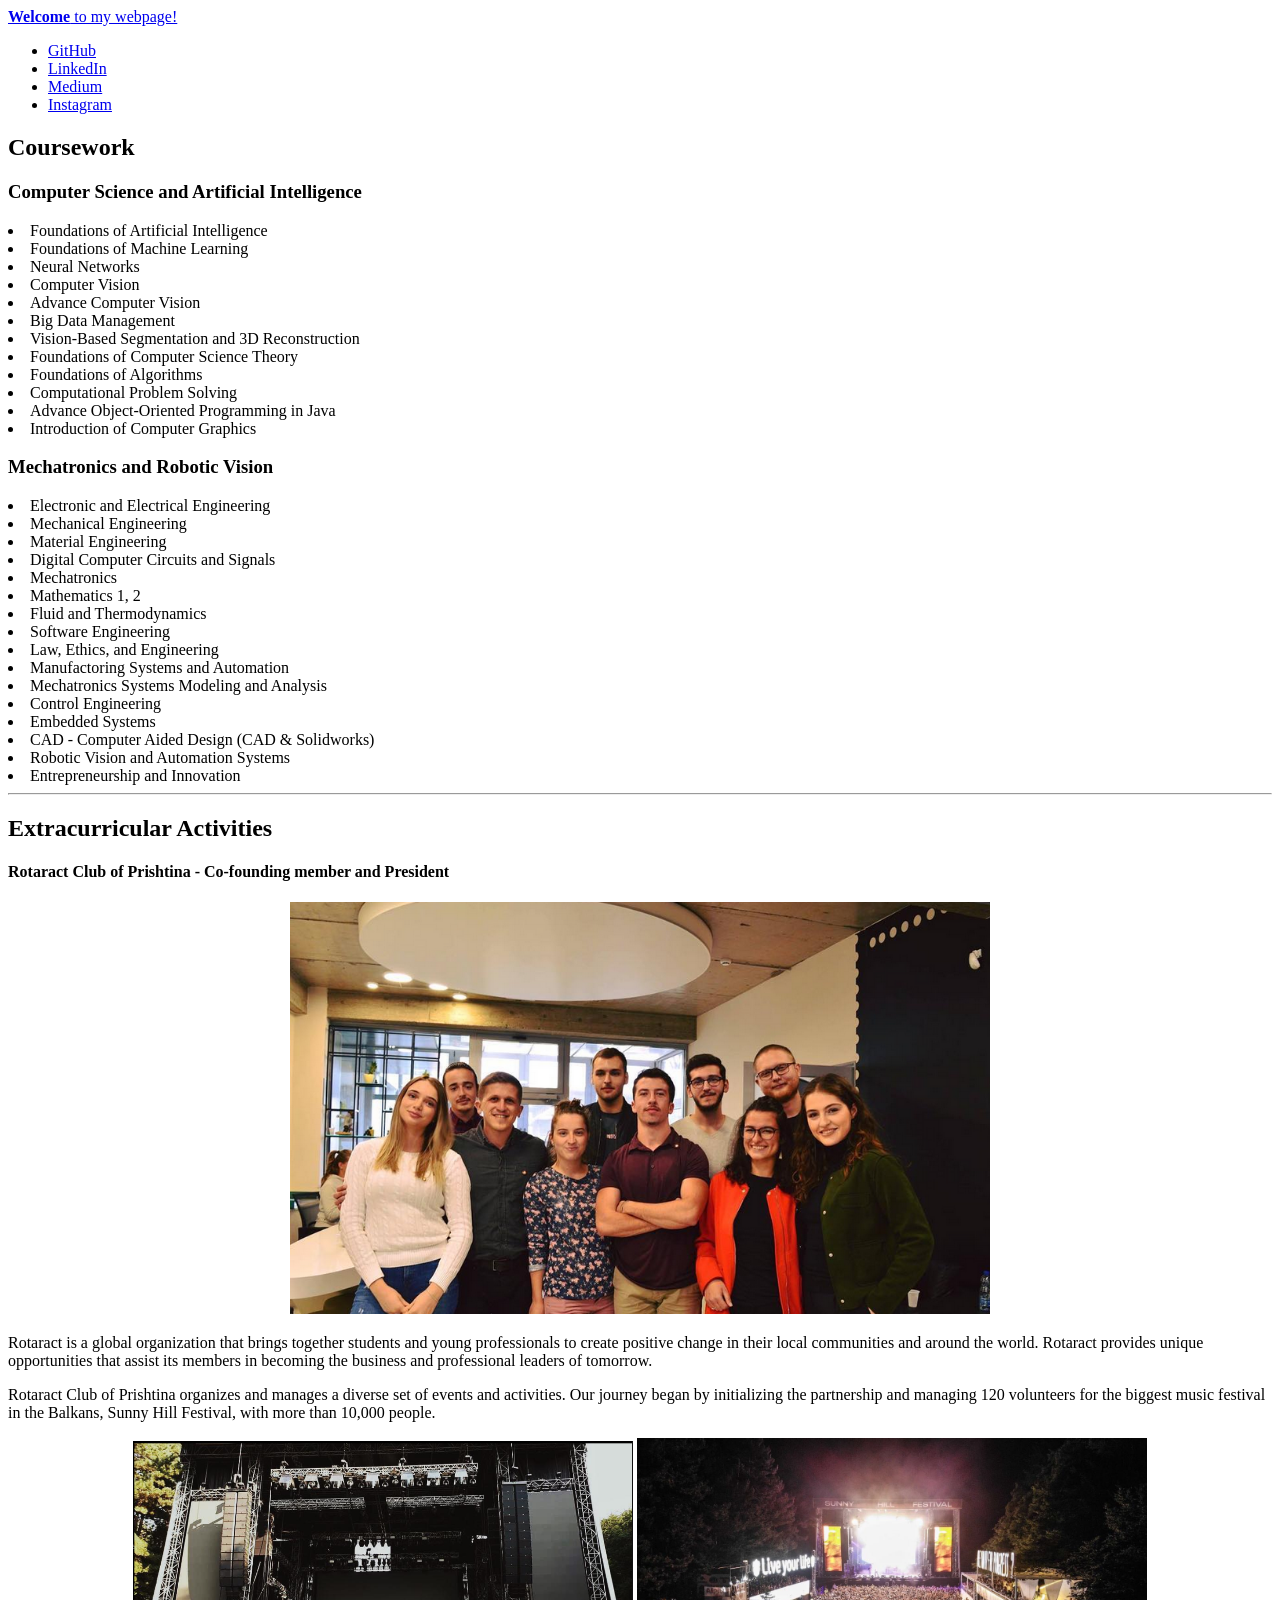
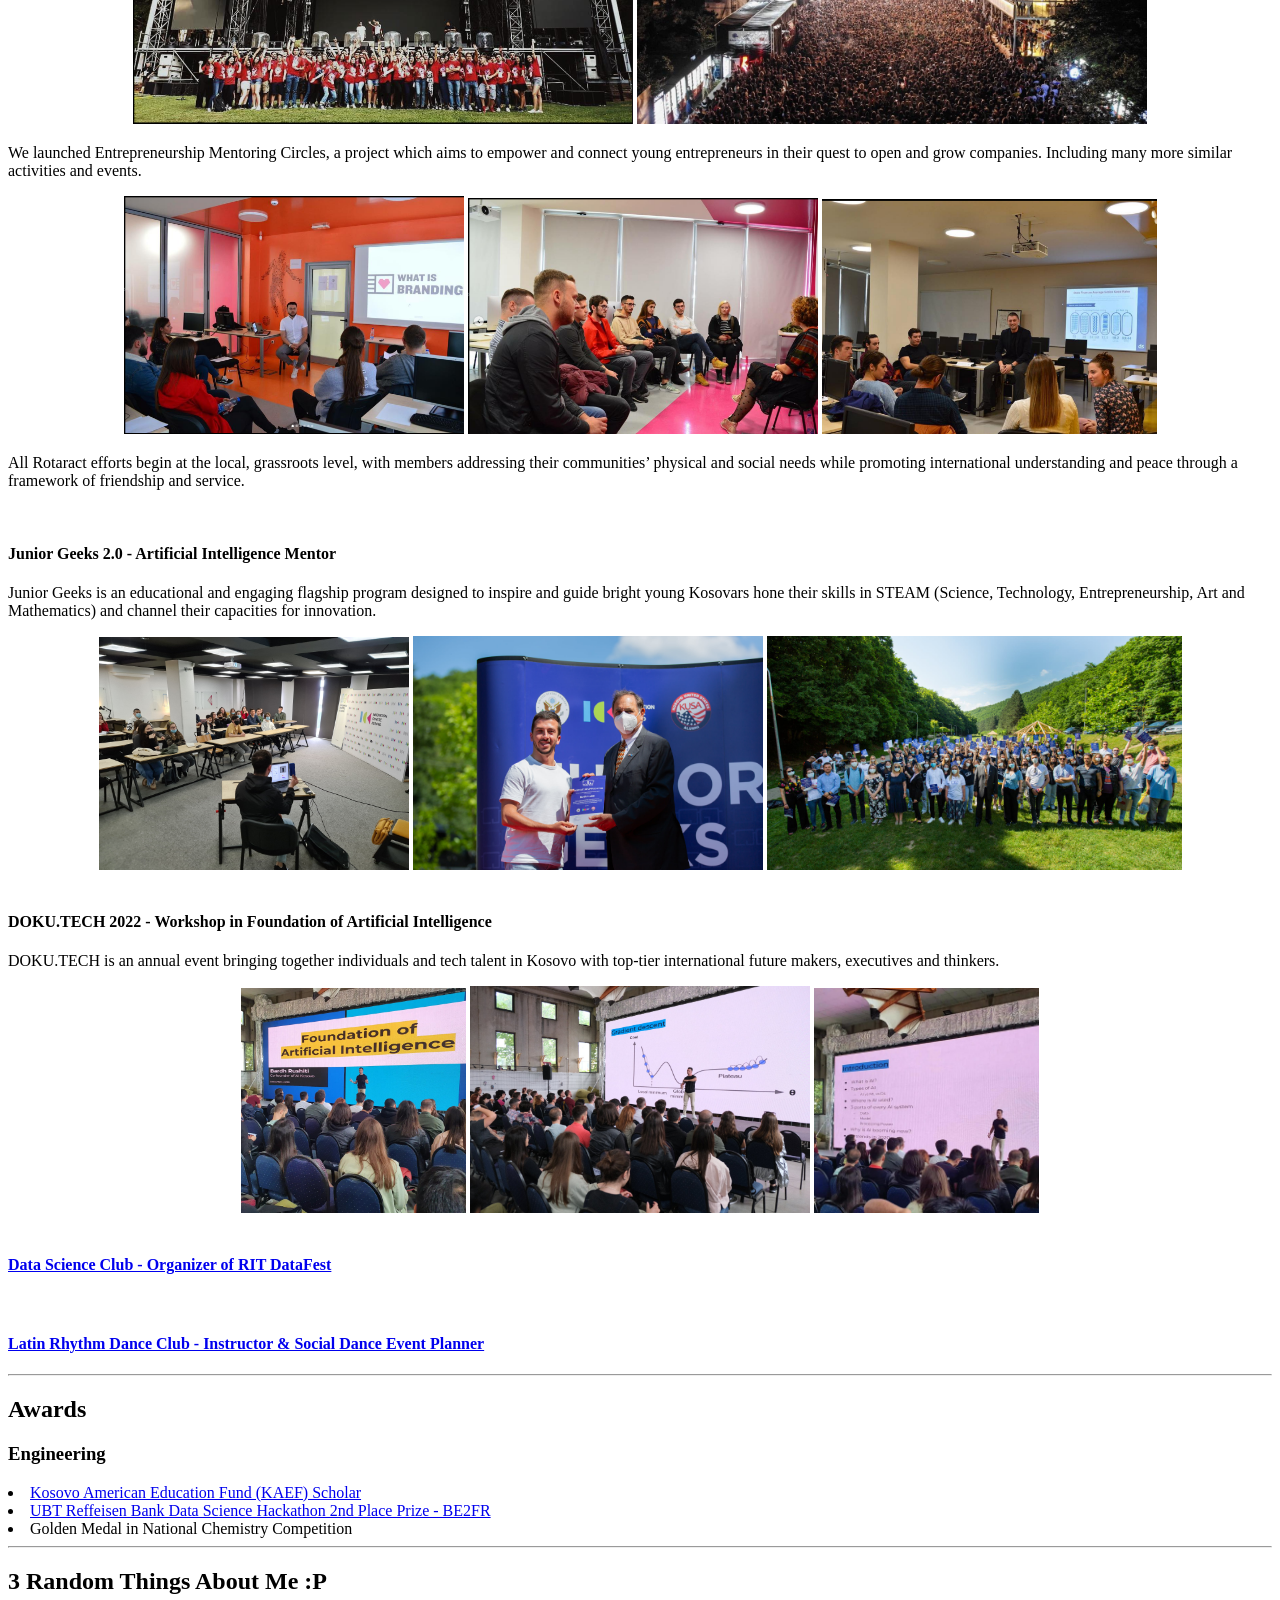
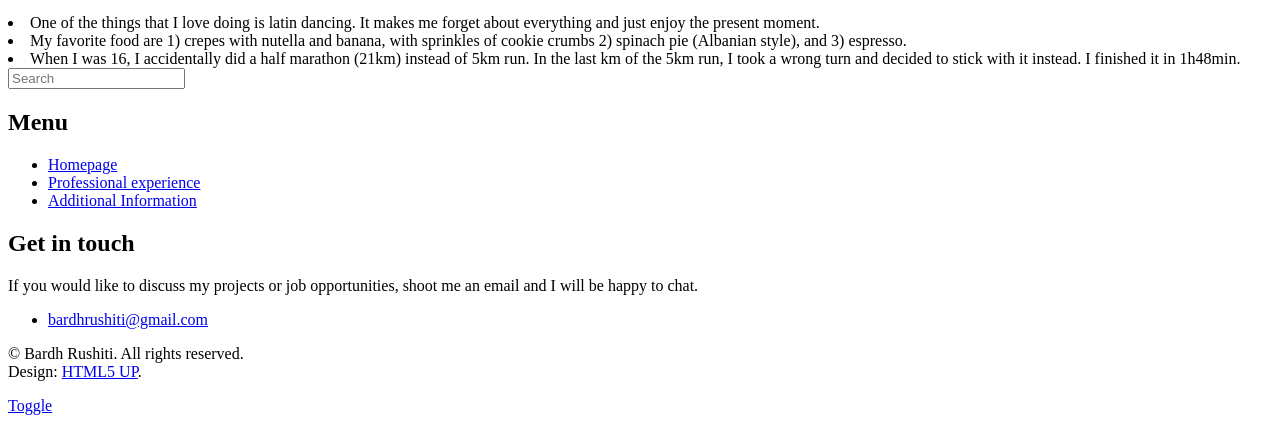
==== commit 91aa8695: "added DokuTECH and JuniorGeeks2.0 experiences" ====
--- a/additional_info.html
+++ b/additional_info.html
@@ -36,7 +36,7 @@
 									<h2>Coursework</h2>
 									<div class="row">
 										<div class="col-6 col-12-medium">
-											<h3>Computer Science/ Artificial Intelligence</h3>
+											<h3>Computer Science and Artificial Intelligence</h3>
 											
 											<li>Foundations of Artificial Intelligence</li>
 											<li>Foundations of Machine Learning</li>
@@ -52,7 +52,7 @@
 											<li>Introduction of Computer Graphics</li>
 										</div>
 										<div class="col-6 col-12-medium">
-											<h3>Mechatronics</h3>
+											<h3>Mechatronics and Robotic Vision</h3>
 											<li>Electronic and Electrical Engineering</li>
 											<li>Mechanical Engineering</li>
 											<li>Material Engineering</li>
@@ -74,28 +74,48 @@
 
 									<hr class="major" />
 									<h2>Extracurricular Activities</h2>
-										<h3>Rotaract Club of Prishtina - Co-founding member and President</h3>
-										<span class="image main"><img src="images/Rtc_team.png" alt="" /></span>
+										<h4>Rotaract Club of Prishtina - Co-founding member and President</h4>
+										<div align="center">
+											<img src="images/Rtc_team.png" width ="700" alt=""/>
+										</div>
 										<p>Rotaract is a global organization that brings together students and young professionals to create positive change in their local communities and around the world. Rotaract provides unique opportunities that assist its members in becoming the business and professional leaders of tomorrow.</p>
-
 										<p>Rotaract Club of Prishtina organizes and manages a diverse set of events and activities. Our journey began by initializing the partnership and managing 120 volunteers for the biggest music festival in the Balkans, Sunny Hill Festival, with more than 10,000 people.</p>
-									
-<!-- 										<div style="width:25%; display:inline-block;"> <img src="images/shf_volunteers.png" alt="Your Image"> </div>
-										<div style="width:25%; display:inline-block;"> <img src="images/Sunny-Hill.jpg" alt="Your Image"> </div> -->
-										<span class="image"><img src="images/shf_volunteers.png" width="500" alt="" /></span> 
-										<span class="image"><img src="images/Sunny-Hill.jpg"  width="510" alt="" /></span>
+										<div align="center">
+											<span class="image"><img src="images/shf_volunteers.png" width="500" alt="" /></span> 
+											<span class="image"><img src="images/Sunny-Hill.jpg"  width="510" alt="" /></span>
+										</div>
 										<p>We launched Entrepreneurship Mentoring Circles, a project which aims to empower and connect young entrepreneurs in their quest to open and grow companies. Including many more similar activities and events.</p>
-										<span class="image"><img src="images/emc.png" width="340" alt="" /></span> 
-										<span class="image"><img src="images/emc2.png" width="350" alt="" /></span> 
-										<span class="image"><img src="images/emc3.png" width="335" alt="" /></span> 
-										
+										<div align="center">
+											<span class="image"><img src="images/emc.png" width="340" alt="" /></span> 
+											<span class="image"><img src="images/emc2.png" width="350" alt="" /></span> 
+											<span class="image"><img src="images/emc3.png" width="335" alt="" /></span> 
+										</div>	
 										<p>All Rotaract efforts begin at the local, grassroots level, with members addressing their communities’ physical and social needs while promoting international understanding and peace through a framework of friendship and service.
 										</p>
 
-										<li><a href="https://www.rit.edu/science/datafest">Data Science Club - Organizer of RIT DataFest</a></li>
-										<li>Artificial Intelligence Club - Member</li>
-										<li><a href="https://www.instagram.com/lrdcatrit/?hl=en">Latin Rhythm Dance Club - Instructor & Social Dance Event Planner</a></li>
-
+										<br>
+										<h4>Junior Geeks 2.0 - Artificial Intelligence Mentor</h4>
+										<p> Junior Geeks is an educational and engaging flagship program designed to inspire and guide bright young Kosovars hone their skills in STEAM (Science, Technology, Entrepreneurship, Art and Mathematics) and channel their capacities for innovation.</p>
+										<div align="center">
+											<span class="image"><img src="images/jg (5).jpg" width="310" alt="" /></span> 
+											<span class="image"><img src="images/jg (3).jpg" width="350" alt="" /></span> 
+											<span class="image"><img src="images/jg (4).jpg" width="415" alt="" /></span> 
+										</div>
+
+										<br>
+										<h4>DOKU.TECH 2022 - Workshop in Foundation of Artificial Intelligence</h4>
+										<p> DOKU.TECH is an annual event bringing together individuals and tech talent in Kosovo with top-tier international future makers, executives and thinkers.</p>
+										<div align="center">
+											<span class="image"><img src="images/doku2.jpg" width="225" alt="" /></span> 
+											<span class="image"><img src="images/doku1.jpg" width="340" alt="" /></span> 
+											<span class="image"><img src="images/doku3.jpg" width="225" alt="" /></span> 
+										</div>
+										
+										<br>
+										<h4><a href="https://www.rit.edu/science/datafest">Data Science Club - Organizer of RIT DataFest</a></h4>
+										
+										<br>
+										<h4><a href="https://www.instagram.com/lrdcatrit/?hl=en">Latin Rhythm Dance Club - Instructor & Social Dance Event Planner</a></h4>
 
 									<hr class="major" />
 									<h2>Awards</h2>
@@ -111,10 +131,9 @@
 									<hr class="major" />
 									<h2>3 Random Things About Me :P</h2>
 									<li>One of the things that I love doing is latin dancing. It makes me forget about everything and just enjoy the present moment.</li>
-									<li>My favorite food is crepes with nutella and banana, with sprinkles of cookie crumbs! I also love spinach pie (Albanian style), and espresso.</li>
+									<li>My favorite food are 1) crepes with nutella and banana, with sprinkles of cookie crumbs 2) spinach pie (Albanian style), and 3) espresso.</li>
 									<li>When I was 16, I accidentally did a half marathon (21km) instead of 5km run. In the last km of the 5km run, I took a wrong turn and decided to stick with it instead. I finished it in 1h48min.
 								</section>
-
 						</div>
 					</div>
 
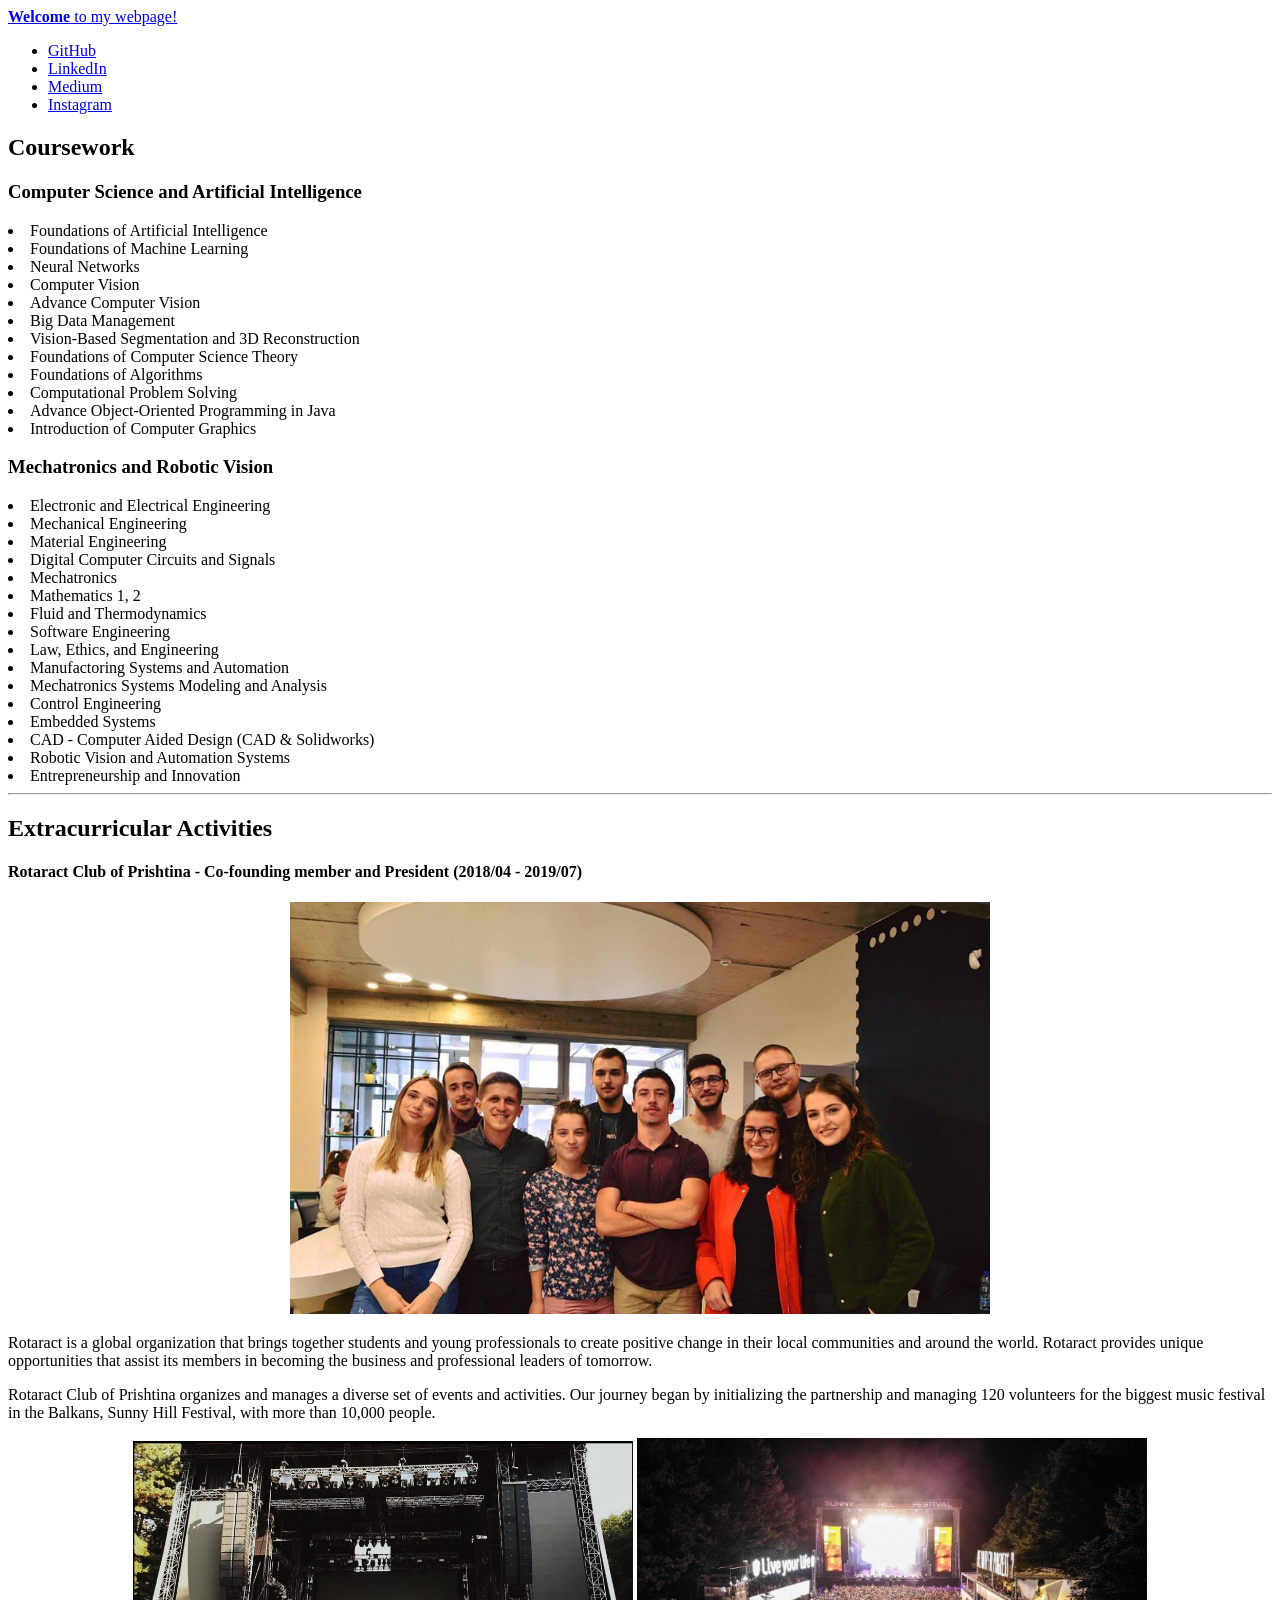
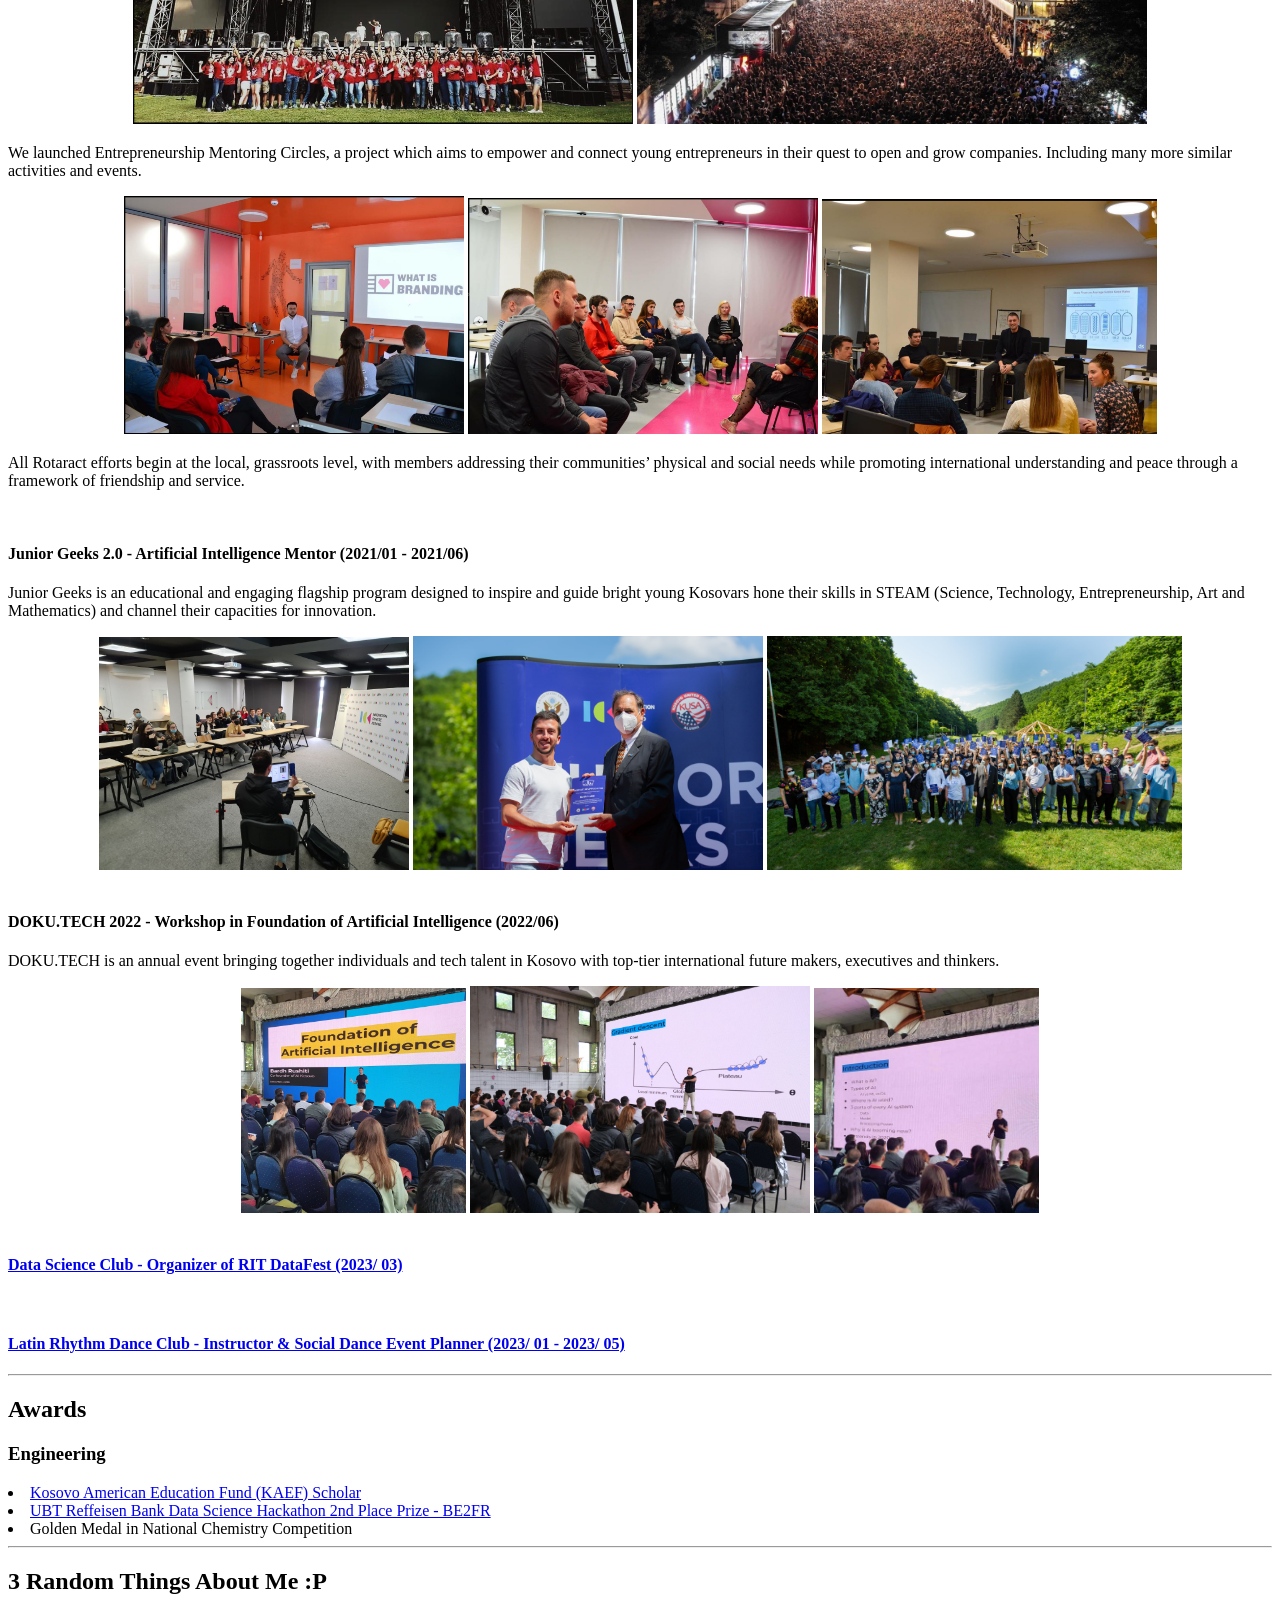
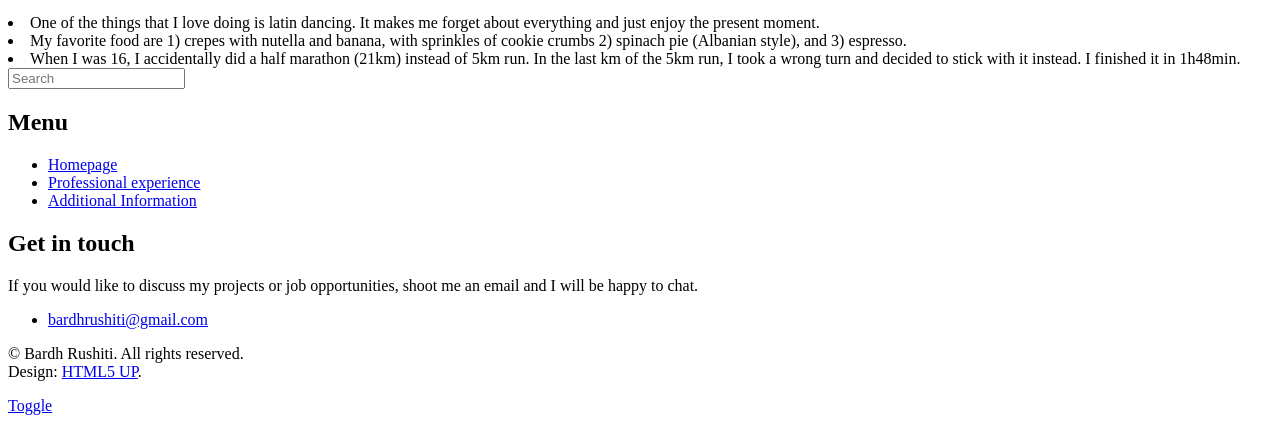
==== commit e249a9eb: "added dates of volunteer activities" ====
--- a/additional_info.html
+++ b/additional_info.html
@@ -74,7 +74,7 @@
 
 									<hr class="major" />
 									<h2>Extracurricular Activities</h2>
-										<h4>Rotaract Club of Prishtina - Co-founding member and President</h4>
+										<h4>Rotaract Club of Prishtina - Co-founding member and President (2018/04 - 2019/07)</h4>
 										<div align="center">
 											<img src="images/Rtc_team.png" width ="700" alt=""/>
 										</div>
@@ -94,7 +94,7 @@
 										</p>
 
 										<br>
-										<h4>Junior Geeks 2.0 - Artificial Intelligence Mentor</h4>
+										<h4>Junior Geeks 2.0 - Artificial Intelligence Mentor (2021/01 - 2021/06)</h4>
 										<p> Junior Geeks is an educational and engaging flagship program designed to inspire and guide bright young Kosovars hone their skills in STEAM (Science, Technology, Entrepreneurship, Art and Mathematics) and channel their capacities for innovation.</p>
 										<div align="center">
 											<span class="image"><img src="images/jg (5).jpg" width="310" alt="" /></span> 
@@ -103,7 +103,7 @@
 										</div>
 
 										<br>
-										<h4>DOKU.TECH 2022 - Workshop in Foundation of Artificial Intelligence</h4>
+										<h4>DOKU.TECH 2022 - Workshop in Foundation of Artificial Intelligence (2022/06)</h4>
 										<p> DOKU.TECH is an annual event bringing together individuals and tech talent in Kosovo with top-tier international future makers, executives and thinkers.</p>
 										<div align="center">
 											<span class="image"><img src="images/doku2.jpg" width="225" alt="" /></span> 
@@ -112,10 +112,10 @@
 										</div>
 										
 										<br>
-										<h4><a href="https://www.rit.edu/science/datafest">Data Science Club - Organizer of RIT DataFest</a></h4>
+										<h4><a href="https://www.rit.edu/science/datafest">Data Science Club - Organizer of RIT DataFest (2023/ 03)</a></h4>
 										
 										<br>
-										<h4><a href="https://www.instagram.com/lrdcatrit/?hl=en">Latin Rhythm Dance Club - Instructor & Social Dance Event Planner</a></h4>
+										<h4><a href="https://www.instagram.com/lrdcatrit/?hl=en">Latin Rhythm Dance Club - Instructor & Social Dance Event Planner (2023/ 01 - 2023/ 05)</a></h4>
 
 									<hr class="major" />
 									<h2>Awards</h2>
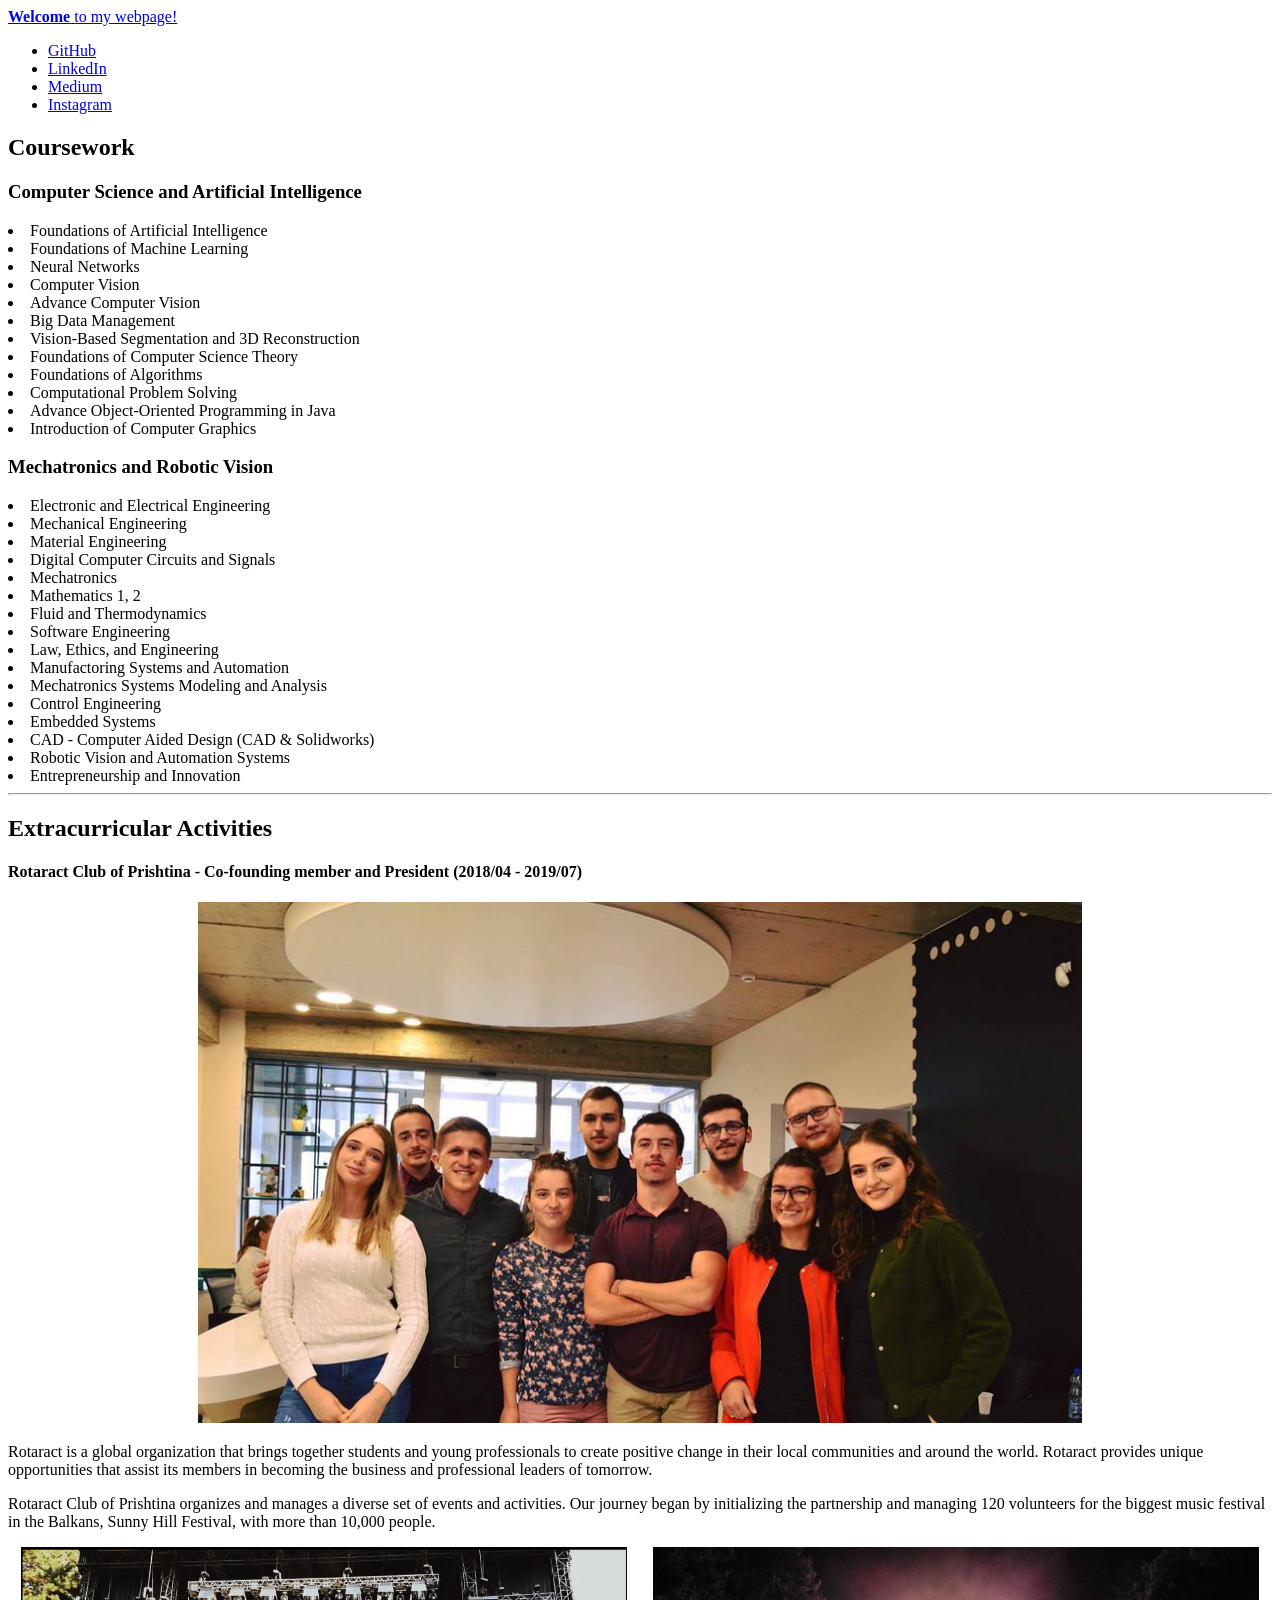
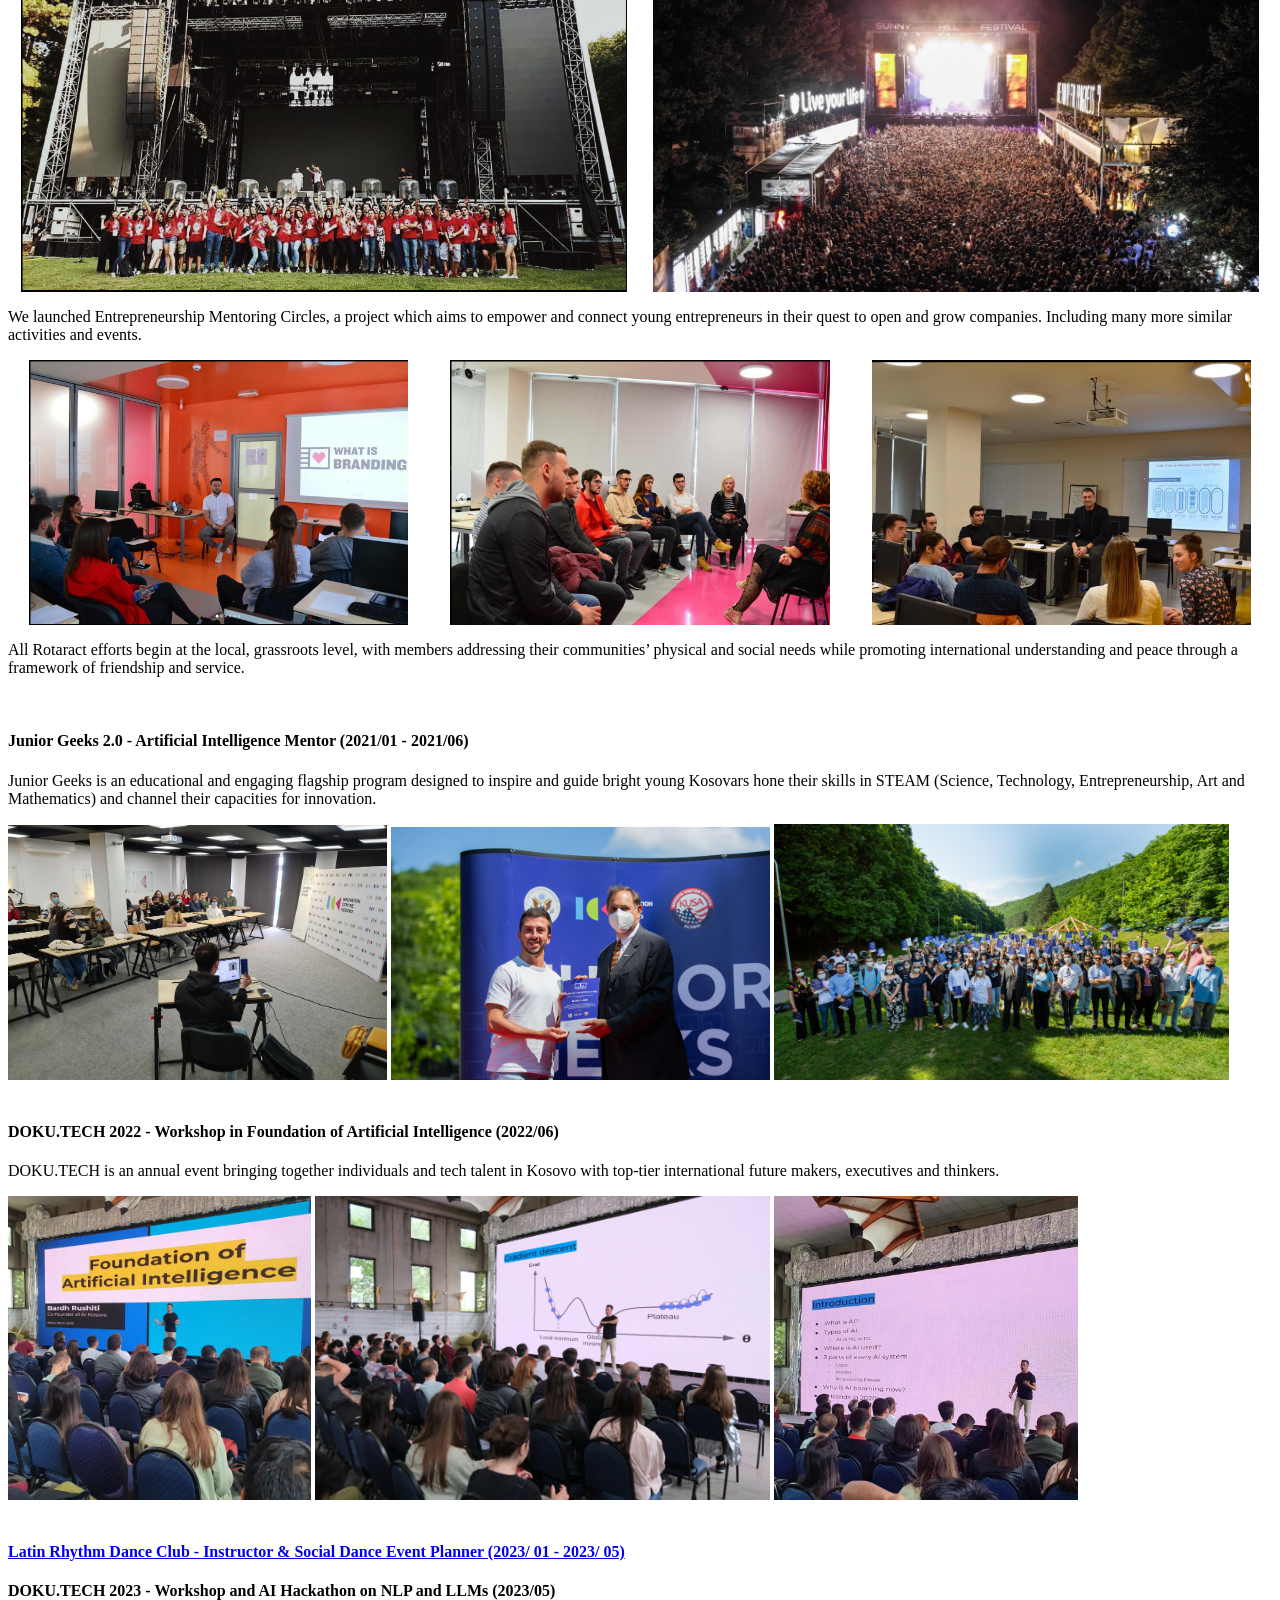
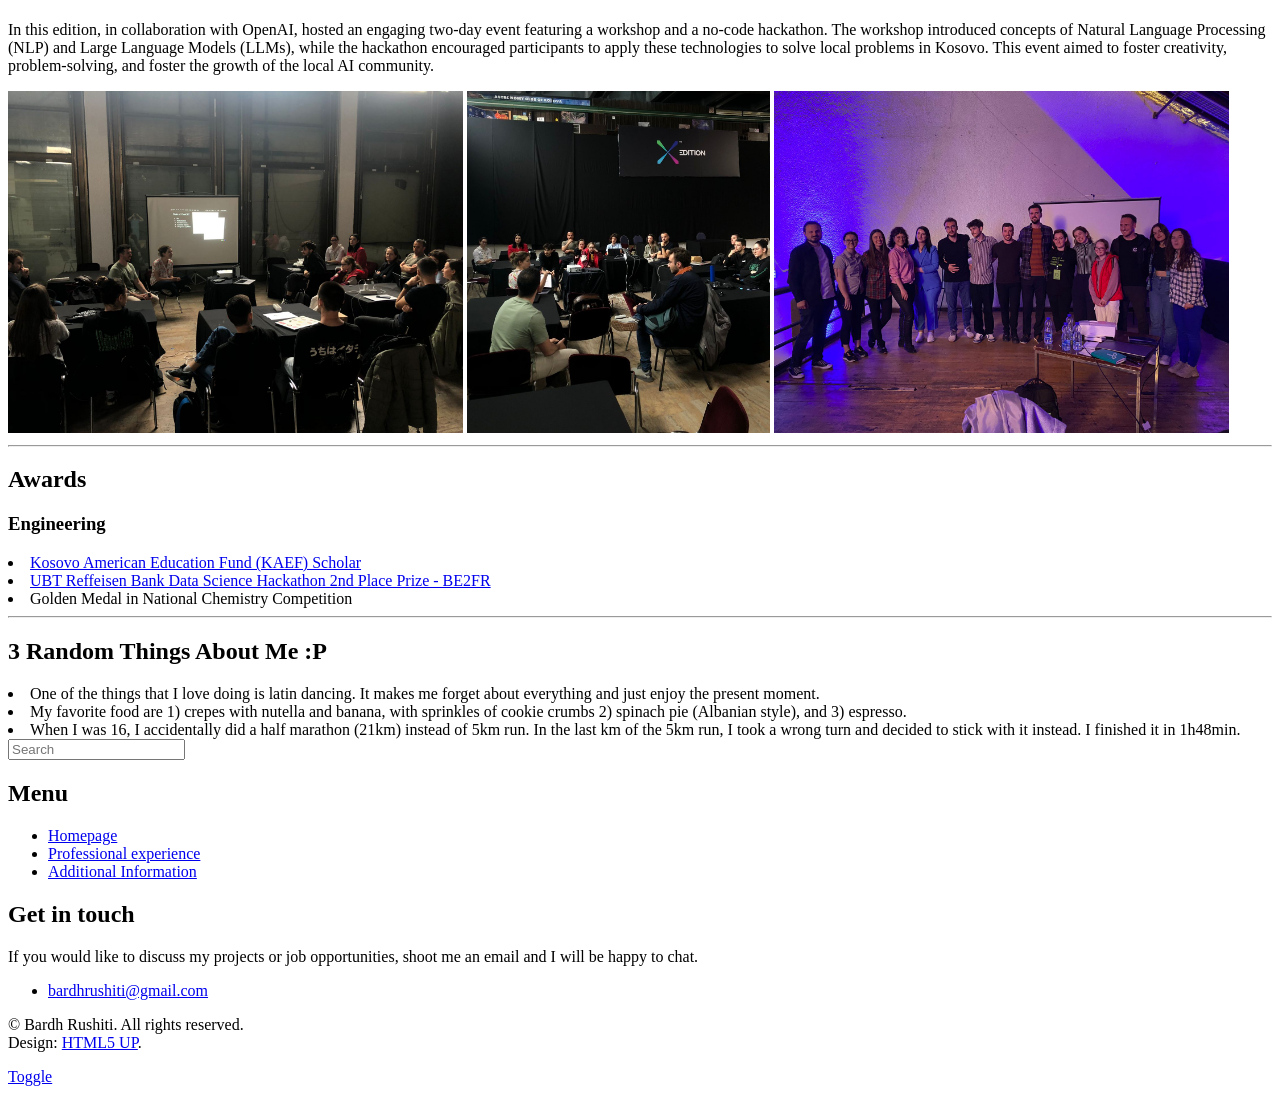
==== commit 64ebe608: "added pictures and the new event with DokuTech2023 and collab with OpenAI" ====
--- a/additional_info.html
+++ b/additional_info.html
@@ -10,6 +10,50 @@
 		<meta charset="utf-8" />
 		<meta name="viewport" content="width=device-width, initial-scale=1, user-scalable=no" />
 		<link rel="stylesheet" href="assets/css/main.css" />
+		<head>
+		    <style>
+				.responsive-img-70 {
+		            max-width: 70%;
+		            height: auto;
+		        }
+		        .responsive-img-50 {
+		            max-width: 48%;
+		            height: auto;
+		        }
+
+		        /* CSS code for responsive images */
+		        .responsive-img-36 {
+		            max-width: 36%;
+		            height: auto;
+		        }
+
+		        /* CSS code for responsive images */
+		        .responsive-img-30 {
+		            max-width: 30%;
+		            height: auto;
+		        }
+
+		        /* CSS code for responsive images */
+		        .responsive-img-24 {
+		            max-width: 24%;
+		            height: auto;
+		        }
+
+		        /* CSS code for responsive images */
+		        .responsive-img-20 {
+		            max-width: 20%;
+		            height: auto;
+		        }
+
+
+		        /* CSS code for image row */
+		        .img-row {
+		            display: flex;
+		            justify-content: space-around;
+		            flex-wrap: wrap;
+		        }
+		    </style>
+		</head>
 	</head>
 	<body class="is-preload">
 
@@ -76,19 +120,20 @@
 									<h2>Extracurricular Activities</h2>
 										<h4>Rotaract Club of Prishtina - Co-founding member and President (2018/04 - 2019/07)</h4>
 										<div align="center">
-											<img src="images/Rtc_team.png" width ="700" alt=""/>
-										</div>
+											<img src="images/Rtc_team.png" class="responsive-img-70" alt=""/>
+										</div>
+
 										<p>Rotaract is a global organization that brings together students and young professionals to create positive change in their local communities and around the world. Rotaract provides unique opportunities that assist its members in becoming the business and professional leaders of tomorrow.</p>
 										<p>Rotaract Club of Prishtina organizes and manages a diverse set of events and activities. Our journey began by initializing the partnership and managing 120 volunteers for the biggest music festival in the Balkans, Sunny Hill Festival, with more than 10,000 people.</p>
-										<div align="center">
-											<span class="image"><img src="images/shf_volunteers.png" width="500" alt="" /></span> 
-											<span class="image"><img src="images/Sunny-Hill.jpg"  width="510" alt="" /></span>
+										<div class="img-row">
+											<img src="images/shf_volunteers.png" class="responsive-img-50" alt="" /> 
+											<img src="images/Sunny-Hill.jpg"  class="responsive-img-50" alt="" />	
 										</div>
 										<p>We launched Entrepreneurship Mentoring Circles, a project which aims to empower and connect young entrepreneurs in their quest to open and grow companies. Including many more similar activities and events.</p>
-										<div align="center">
-											<span class="image"><img src="images/emc.png" width="340" alt="" /></span> 
-											<span class="image"><img src="images/emc2.png" width="350" alt="" /></span> 
-											<span class="image"><img src="images/emc3.png" width="335" alt="" /></span> 
+										<div class="img-row">
+											<img src="images/emc.png"  class="responsive-img-30" alt="" />
+											<img src="images/emc2.png" class="responsive-img-30" alt="" /> 
+											<img src="images/emc3.png" class="responsive-img-30" alt="" /> 
 										</div>	
 										<p>All Rotaract efforts begin at the local, grassroots level, with members addressing their communities’ physical and social needs while promoting international understanding and peace through a framework of friendship and service.
 										</p>
@@ -96,27 +141,32 @@
 										<br>
 										<h4>Junior Geeks 2.0 - Artificial Intelligence Mentor (2021/01 - 2021/06)</h4>
 										<p> Junior Geeks is an educational and engaging flagship program designed to inspire and guide bright young Kosovars hone their skills in STEAM (Science, Technology, Entrepreneurship, Art and Mathematics) and channel their capacities for innovation.</p>
-										<div align="center">
-											<span class="image"><img src="images/jg (5).jpg" width="310" alt="" /></span> 
-											<span class="image"><img src="images/jg (3).jpg" width="350" alt="" /></span> 
-											<span class="image"><img src="images/jg (4).jpg" width="415" alt="" /></span> 
+										<div class="image-row">
+											<img src="images/jg (5)_2.jpg" class="responsive-img-30" alt="" /> 
+											<img src="images/jg (3).jpg"   class="responsive-img-30" alt="" /> 
+											<img src="images/jg (4).jpg"   class="responsive-img-36" alt="" /> 
 										</div>
 
 										<br>
 										<h4>DOKU.TECH 2022 - Workshop in Foundation of Artificial Intelligence (2022/06)</h4>
 										<p> DOKU.TECH is an annual event bringing together individuals and tech talent in Kosovo with top-tier international future makers, executives and thinkers.</p>
-										<div align="center">
-											<span class="image"><img src="images/doku2.jpg" width="225" alt="" /></span> 
-											<span class="image"><img src="images/doku1.jpg" width="340" alt="" /></span> 
-											<span class="image"><img src="images/doku3.jpg" width="225" alt="" /></span> 
-										</div>
-										
-										<br>
-										<h4><a href="https://www.rit.edu/science/datafest">Data Science Club - Organizer of RIT DataFest (2023/ 03)</a></h4>
+										<div class="image-row">
+											<img src="images/doku2.jpg" class="responsive-img-24" alt="" /> 
+											<img src="images/doku1.jpg" class="responsive-img-36" alt="" /> 
+											<img src="images/doku3.jpg" class="responsive-img-24" alt="" /> 
+										</div>
 										
 										<br>
 										<h4><a href="https://www.instagram.com/lrdcatrit/?hl=en">Latin Rhythm Dance Club - Instructor & Social Dance Event Planner (2023/ 01 - 2023/ 05)</a></h4>
 
+										<h4>DOKU.TECH 2023 - Workshop and AI Hackathon on NLP and LLMs (2023/05)</h4>
+										<p> In this edition, in collaboration with OpenAI, hosted an engaging two-day event featuring a workshop and a no-code hackathon. The workshop introduced concepts of Natural Language Processing (NLP) and Large Language Models (LLMs), while the hackathon encouraged participants to apply these technologies to solve local problems in Kosovo. This event aimed to foster creativity, problem-solving, and foster the growth of the local AI community.</p>
+										<div class="image-row">
+											<img src="images/doku2023_1.jpg" class="responsive-img-36" alt="" /> 
+											<img src="images/doku2023_2.jpg" class="responsive-img-24" alt="" /> 
+											<img src="images/doku2023_4.jpg" class="responsive-img-36" alt="" /> 
+										</div>
+										
 									<hr class="major" />
 									<h2>Awards</h2>
 									<div class="row">
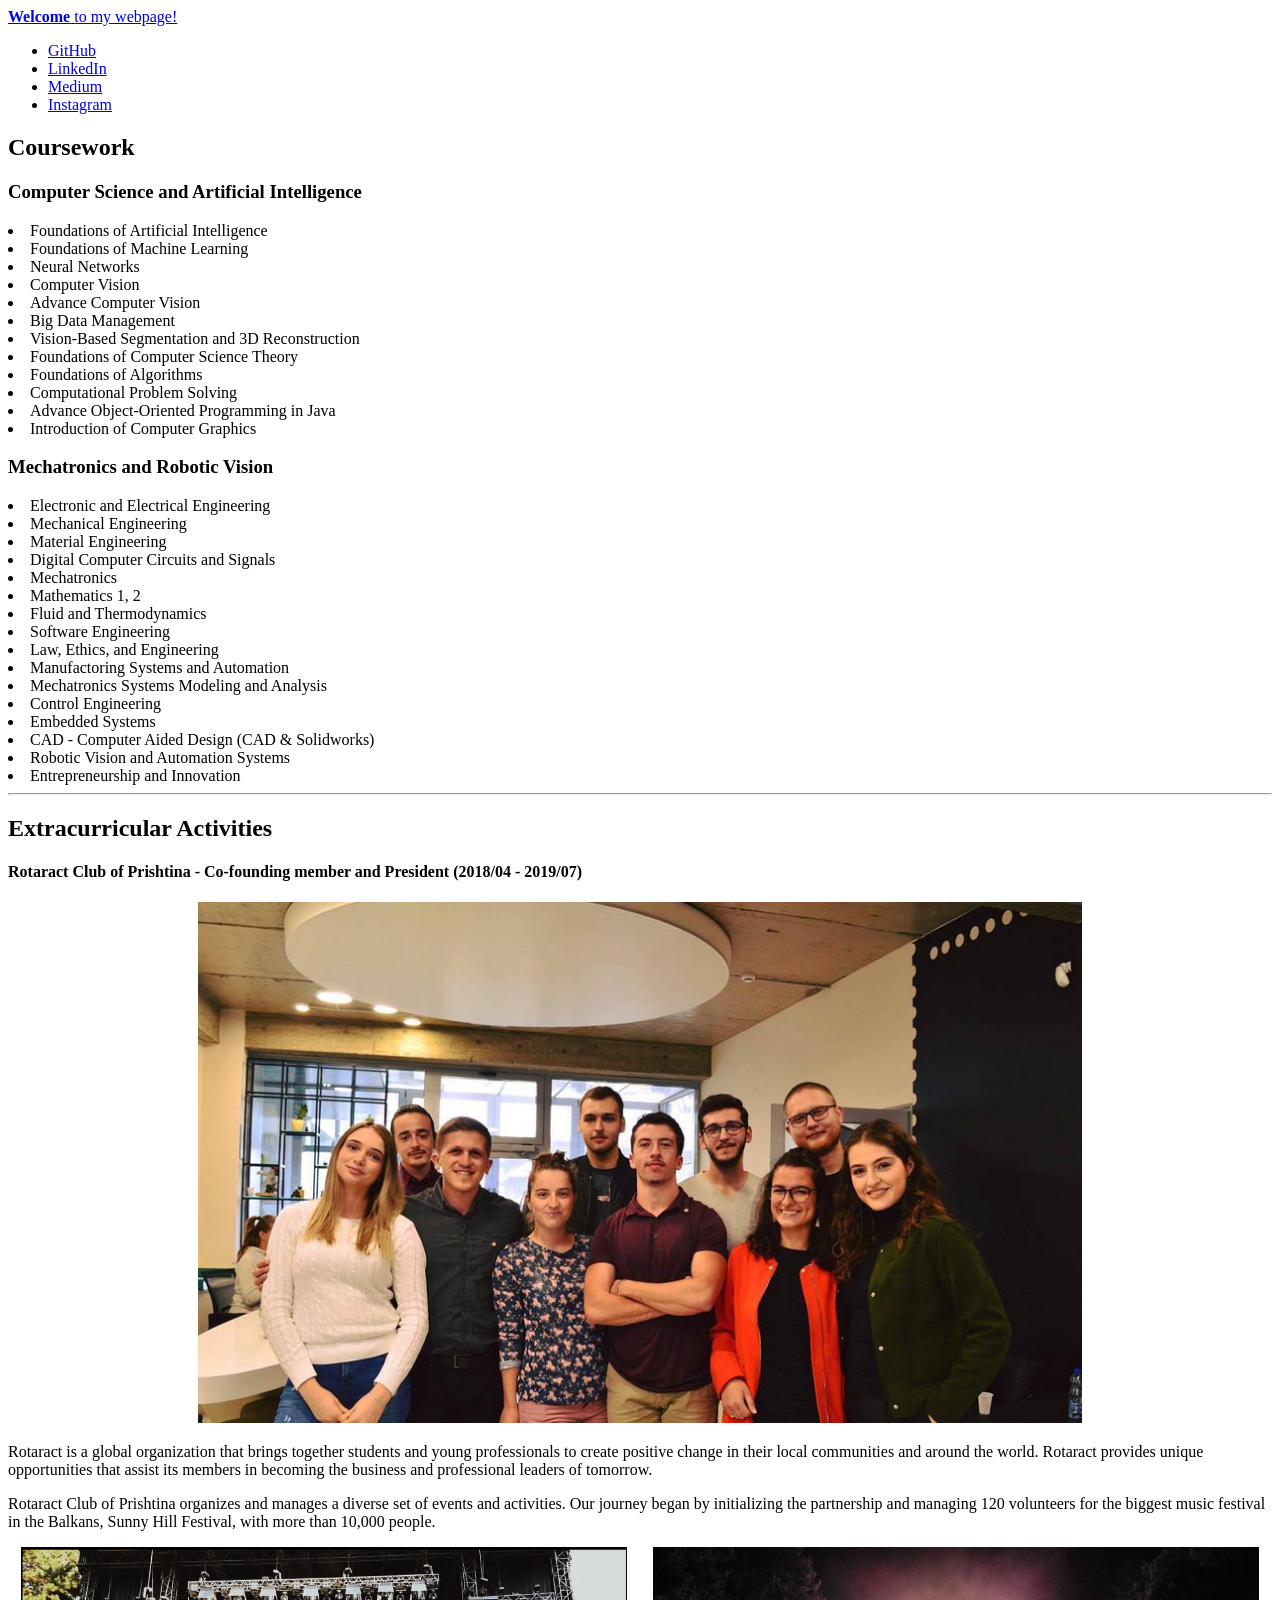
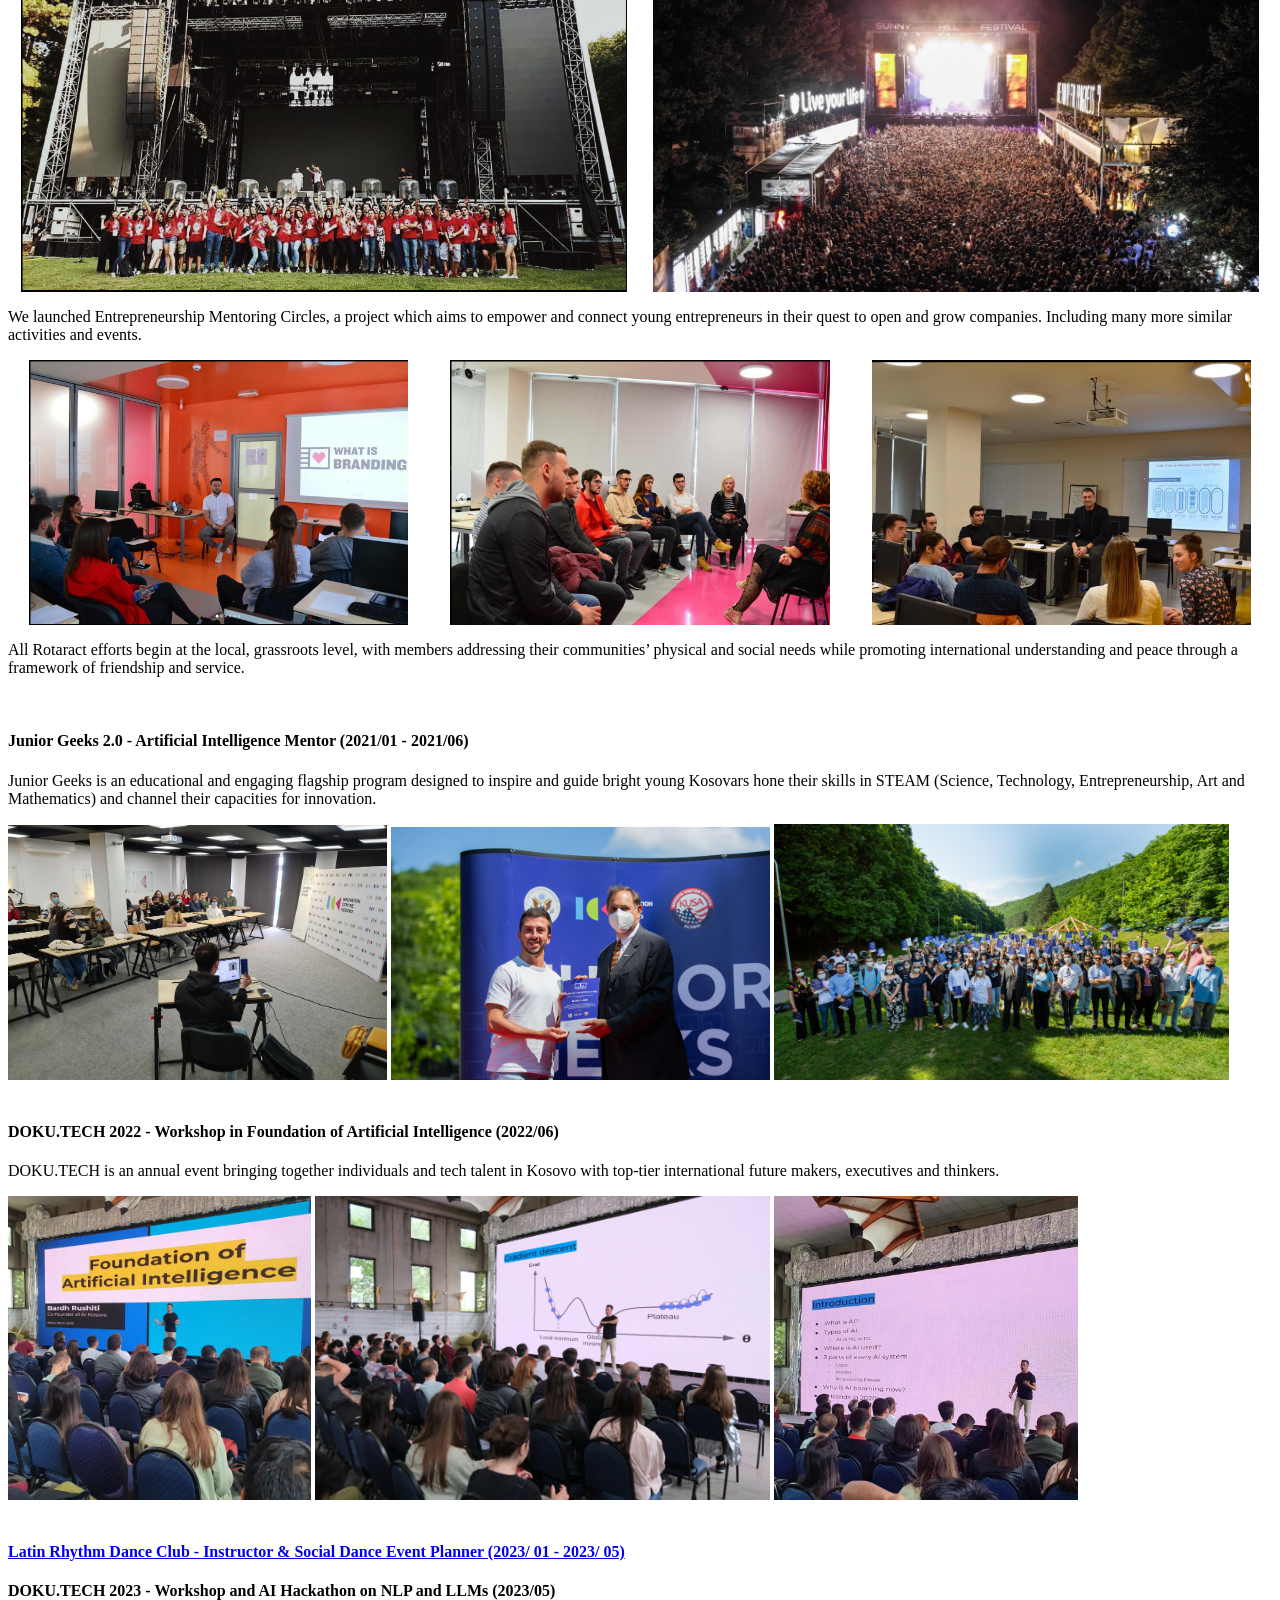
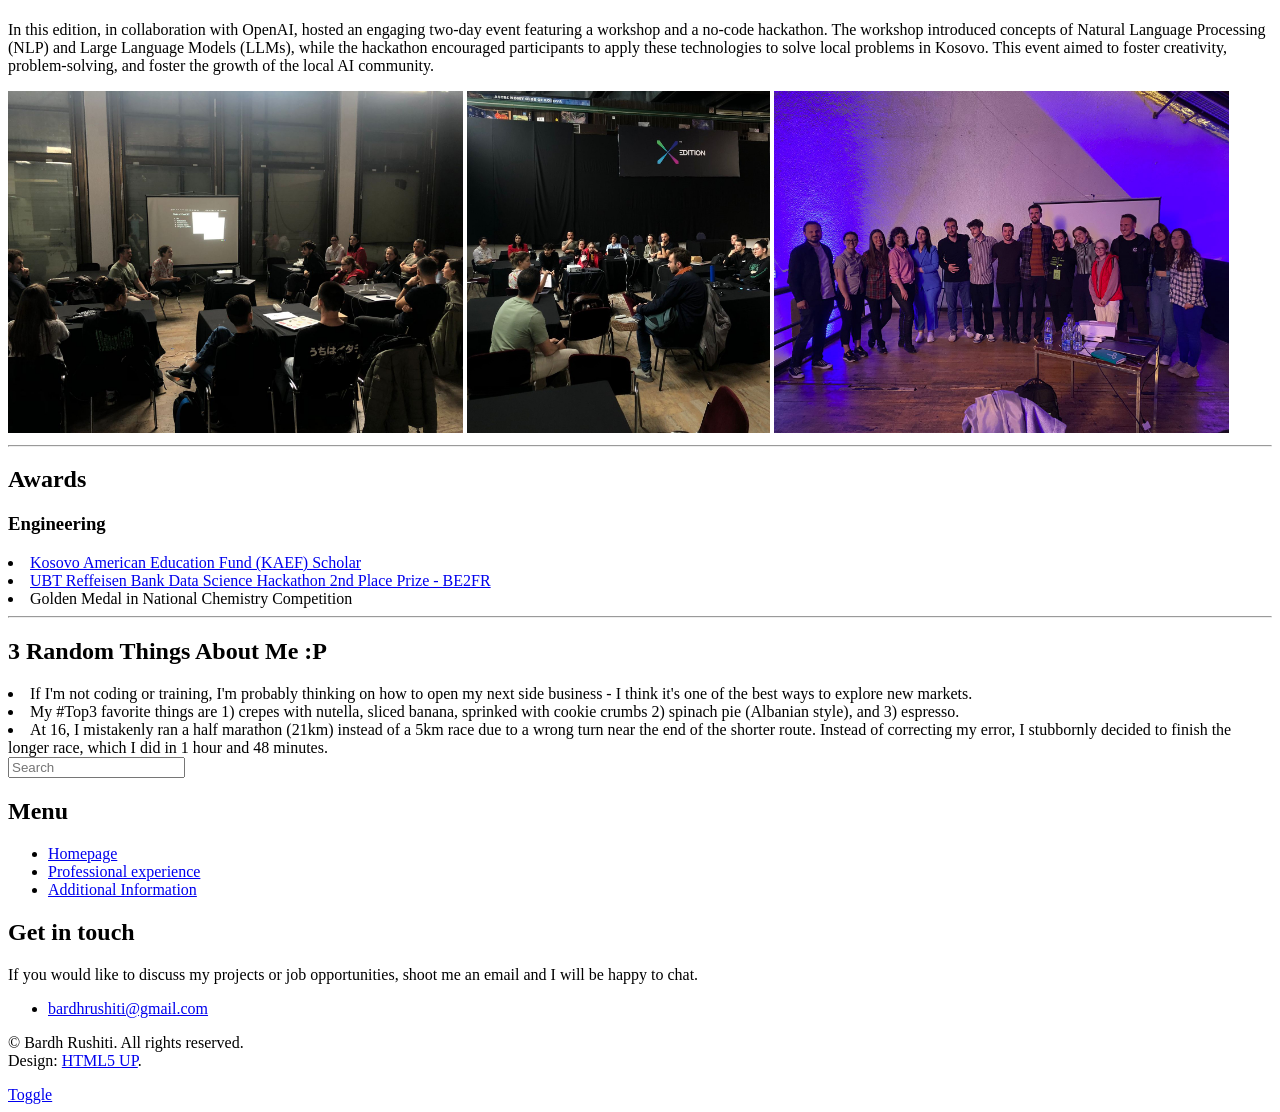
==== commit 57165d8a: "Update additional_info.html" ====
--- a/additional_info.html
+++ b/additional_info.html
@@ -180,10 +180,9 @@
 
 									<hr class="major" />
 									<h2>3 Random Things About Me :P</h2>
-									<li>One of the things that I love doing is latin dancing. It makes me forget about everything and just enjoy the present moment.</li>
-									<li>My favorite food are 1) crepes with nutella and banana, with sprinkles of cookie crumbs 2) spinach pie (Albanian style), and 3) espresso.</li>
-									<li>When I was 16, I accidentally did a half marathon (21km) instead of 5km run. In the last km of the 5km run, I took a wrong turn and decided to stick with it instead. I finished it in 1h48min.
-								</section>
+									<li>If I'm not coding or training, I'm probably thinking on how to open my next side business - I think it's one of the best ways to explore new markets. </li>
+									<li>My #Top3 favorite things are 1) crepes with nutella, sliced banana, sprinked with cookie crumbs 2) spinach pie (Albanian style), and 3) espresso.</li>
+									<li>At 16, I mistakenly ran a half marathon (21km) instead of a 5km race due to a wrong turn near the end of the shorter route. Instead of correcting my error, I stubbornly decided to finish the longer race, which I did in 1 hour and 48 minutes.</li>	</section>
 						</div>
 					</div>
 
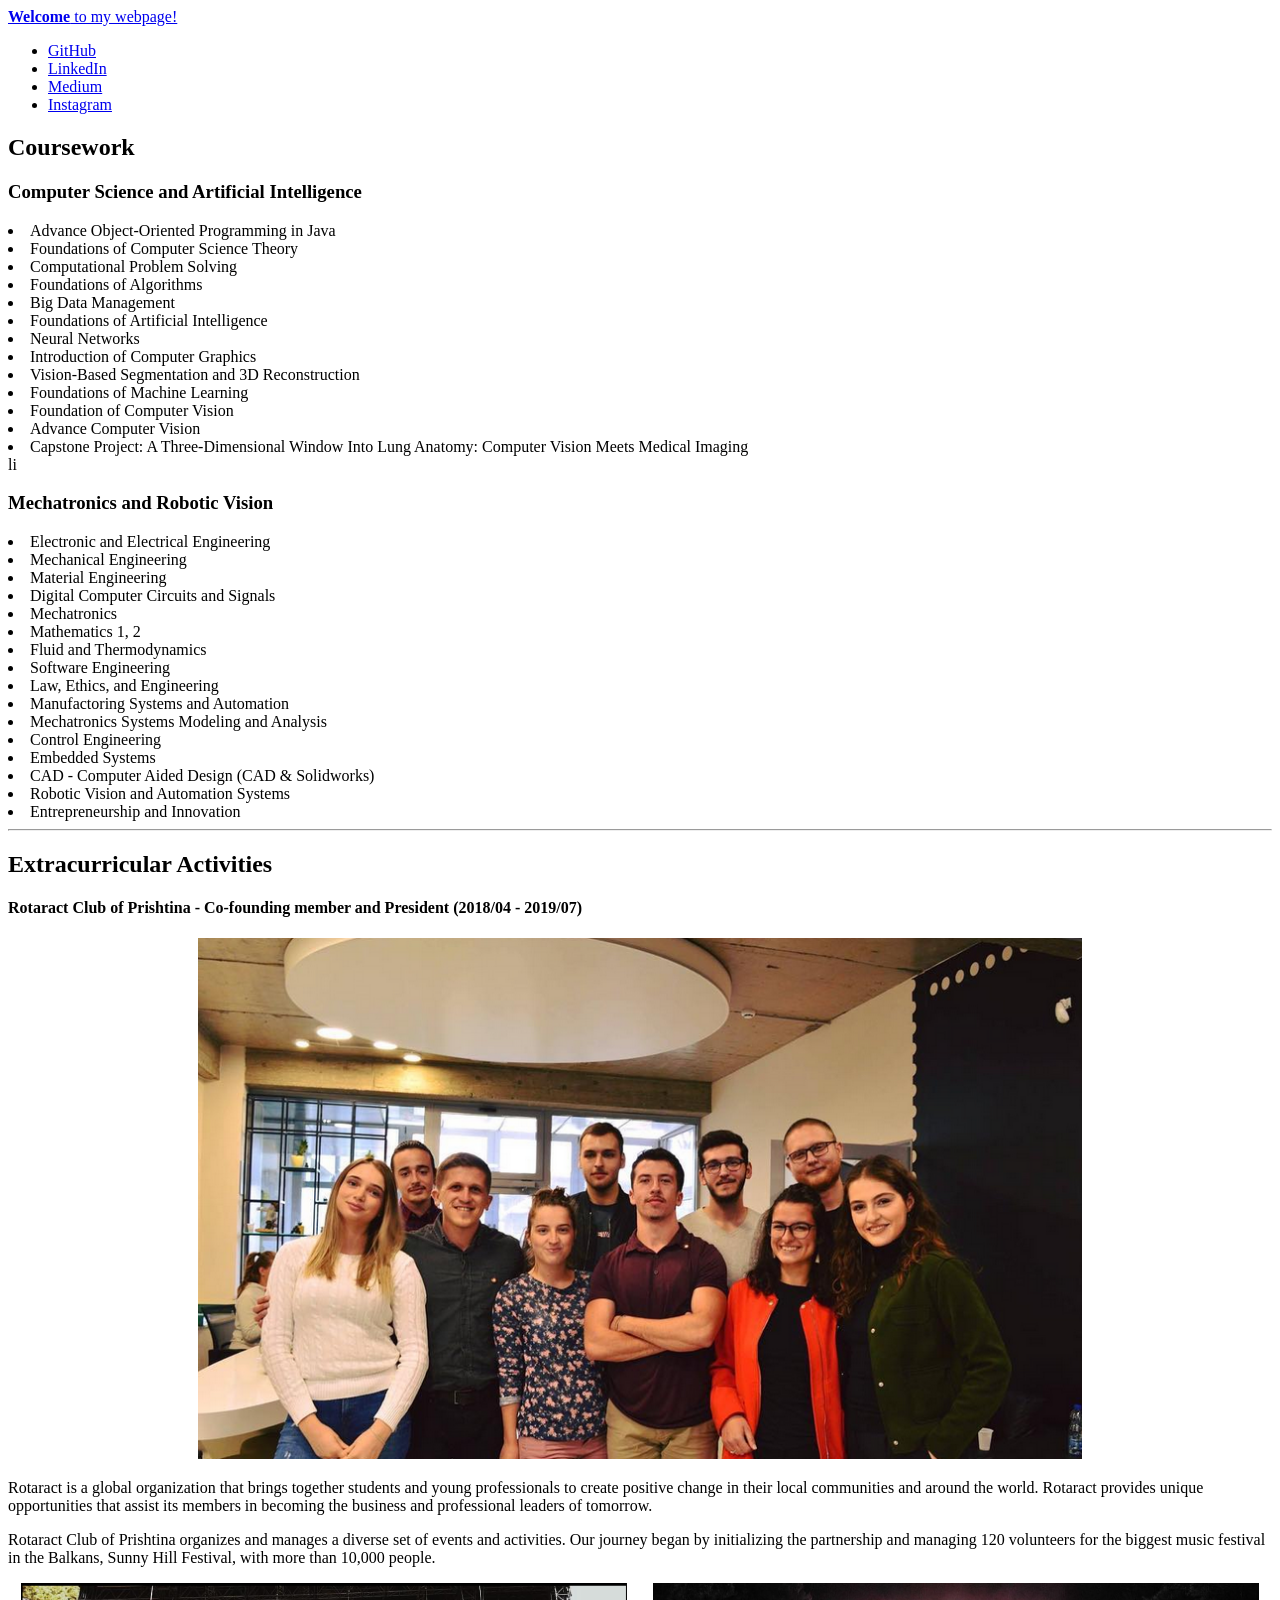
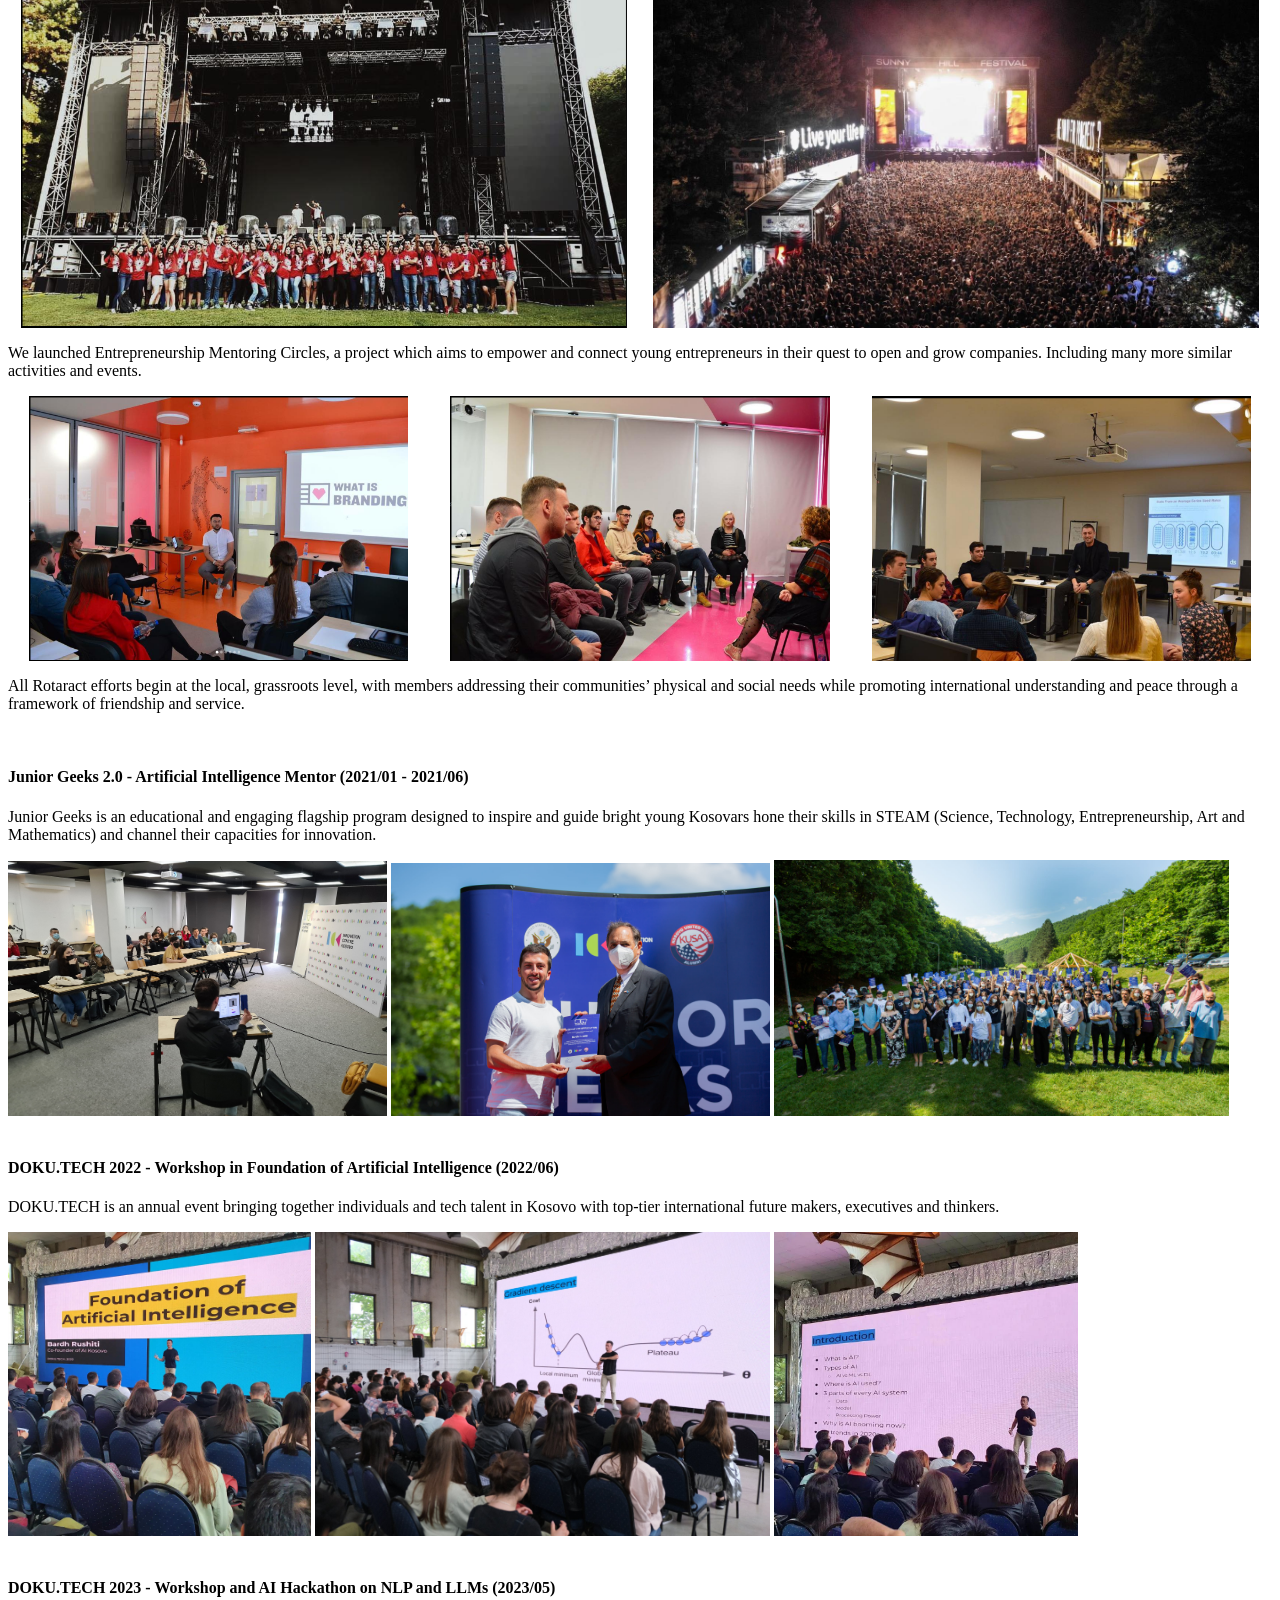
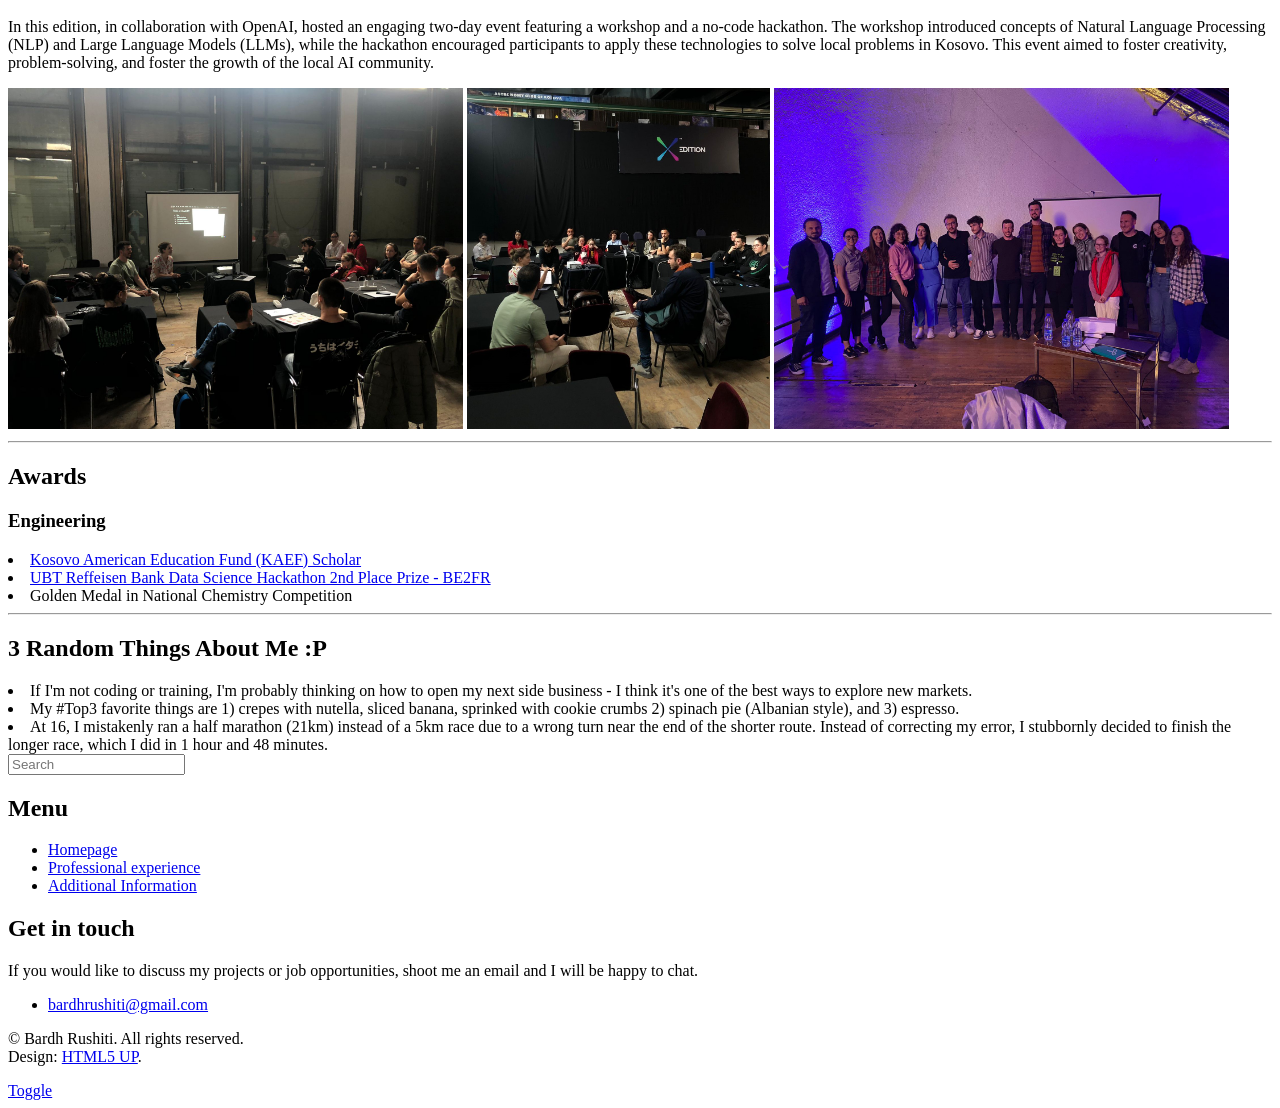
==== commit 25836a65: "Update additional_info.html removed LRDC from the list, and ordered the coursework" ====
--- a/additional_info.html
+++ b/additional_info.html
@@ -82,18 +82,22 @@
 										<div class="col-6 col-12-medium">
 											<h3>Computer Science and Artificial Intelligence</h3>
 											
+											<li>Advance Object-Oriented Programming in Java</li>
+											<li>Foundations of Computer Science Theory</li>
+											<li>Computational Problem Solving</li>
+											
+											<li>Foundations of Algorithms</li>
+											<li>Big Data Management</li>
 											<li>Foundations of Artificial Intelligence</li>
+											
+											<li>Neural Networks</li>
+											<li>Introduction of Computer Graphics</li>
+											<li>Vision-Based Segmentation and 3D Reconstruction</li>
 											<li>Foundations of Machine Learning</li>
-											<li>Neural Networks</li>
-											<li>Computer Vision</li>
+											
+											<li>Foundation of Computer Vision</li>
 											<li>Advance Computer Vision</li>
-											<li>Big Data Management</li>
-											<li>Vision-Based Segmentation and 3D Reconstruction</li>
-											<li>Foundations of Computer Science Theory</li>
-											<li>Foundations of Algorithms</li>
-											<li>Computational Problem Solving</li>
-											<li>Advance Object-Oriented Programming in Java</li>
-											<li>Introduction of Computer Graphics</li>
+											<li>Capstone Project: A Three-Dimensional Window Into Lung Anatomy: Computer Vision Meets Medical Imaging </li>li
 										</div>
 										<div class="col-6 col-12-medium">
 											<h3>Mechatronics and Robotic Vision</h3>
@@ -157,7 +161,7 @@
 										</div>
 										
 										<br>
-										<h4><a href="https://www.instagram.com/lrdcatrit/?hl=en">Latin Rhythm Dance Club - Instructor & Social Dance Event Planner (2023/ 01 - 2023/ 05)</a></h4>
+<!-- 										<h4><a href="https://www.instagram.com/lrdcatrit/?hl=en">Latin Rhythm Dance Club - Instructor & Social Dance Event Planner (2023/ 01 - 2023/ 05)</a></h4> -->
 
 										<h4>DOKU.TECH 2023 - Workshop and AI Hackathon on NLP and LLMs (2023/05)</h4>
 										<p> In this edition, in collaboration with OpenAI, hosted an engaging two-day event featuring a workshop and a no-code hackathon. The workshop introduced concepts of Natural Language Processing (NLP) and Large Language Models (LLMs), while the hackathon encouraged participants to apply these technologies to solve local problems in Kosovo. This event aimed to foster creativity, problem-solving, and foster the growth of the local AI community.</p>
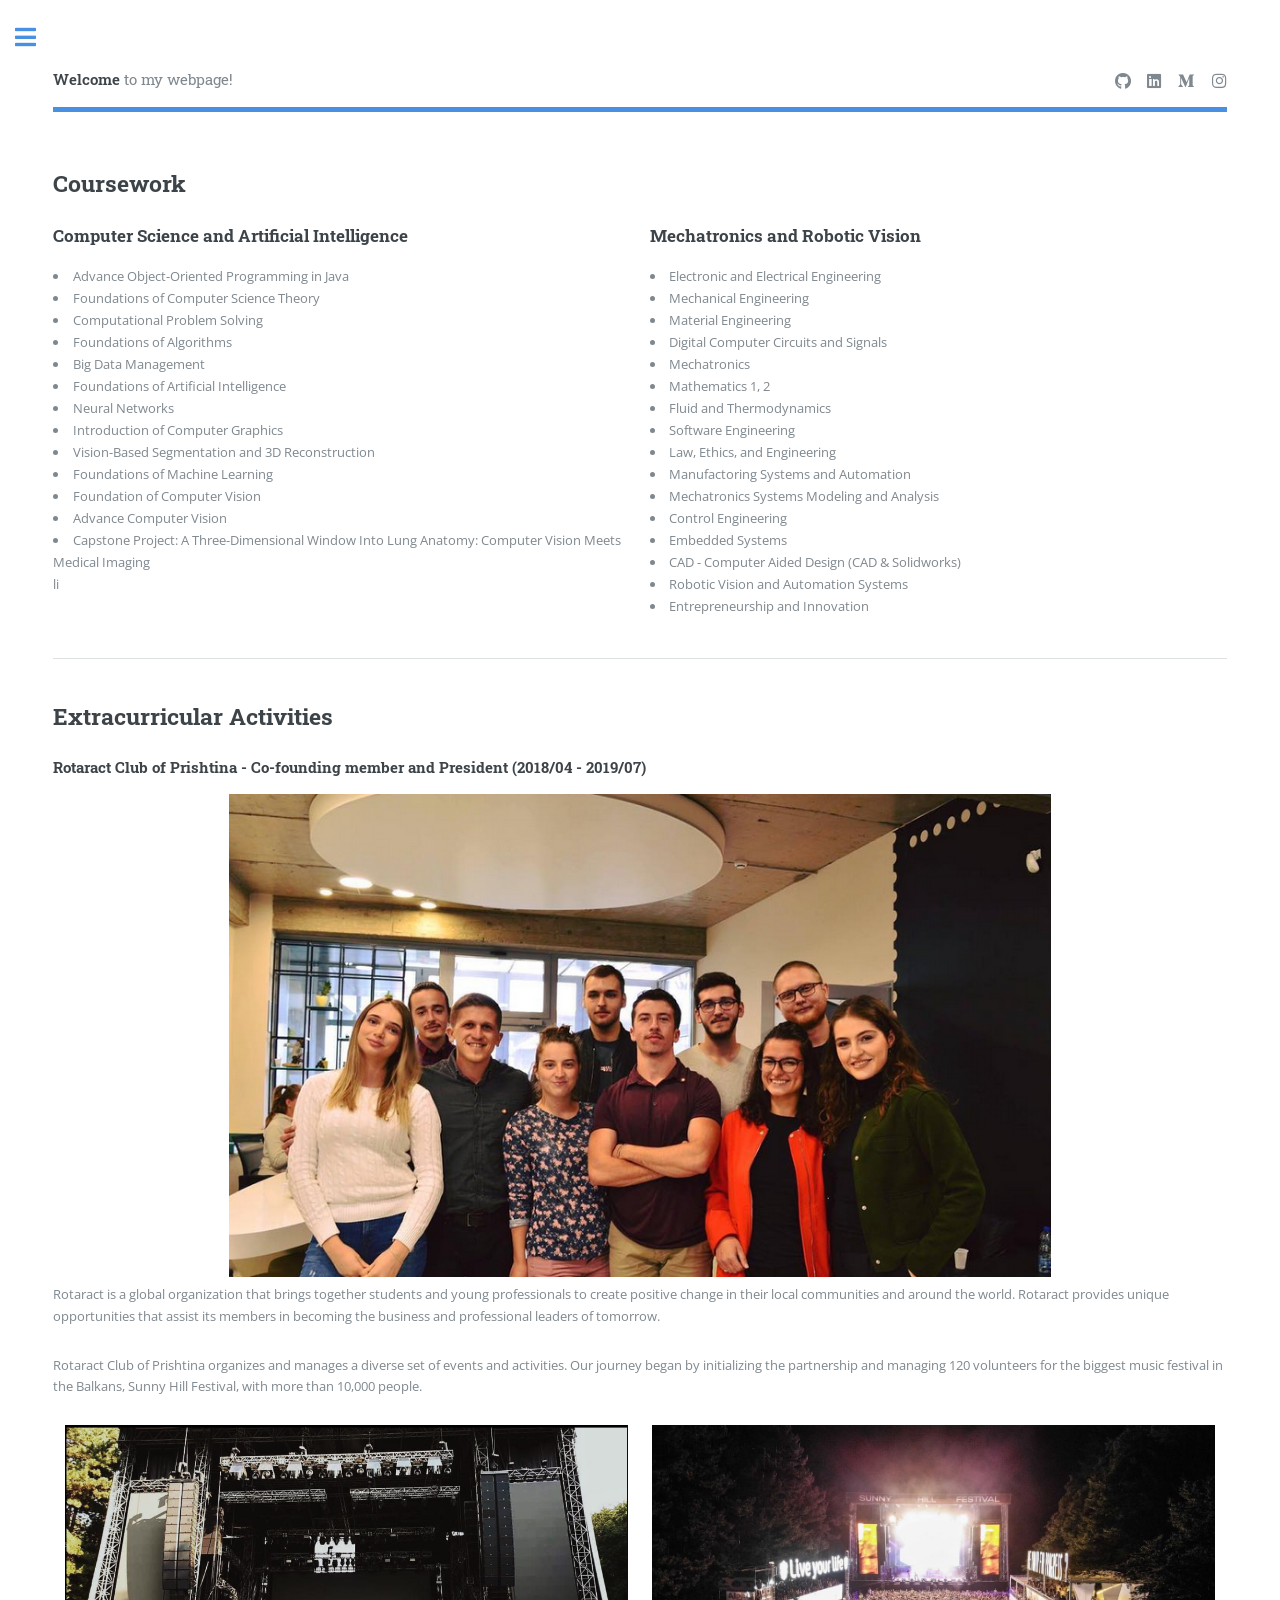
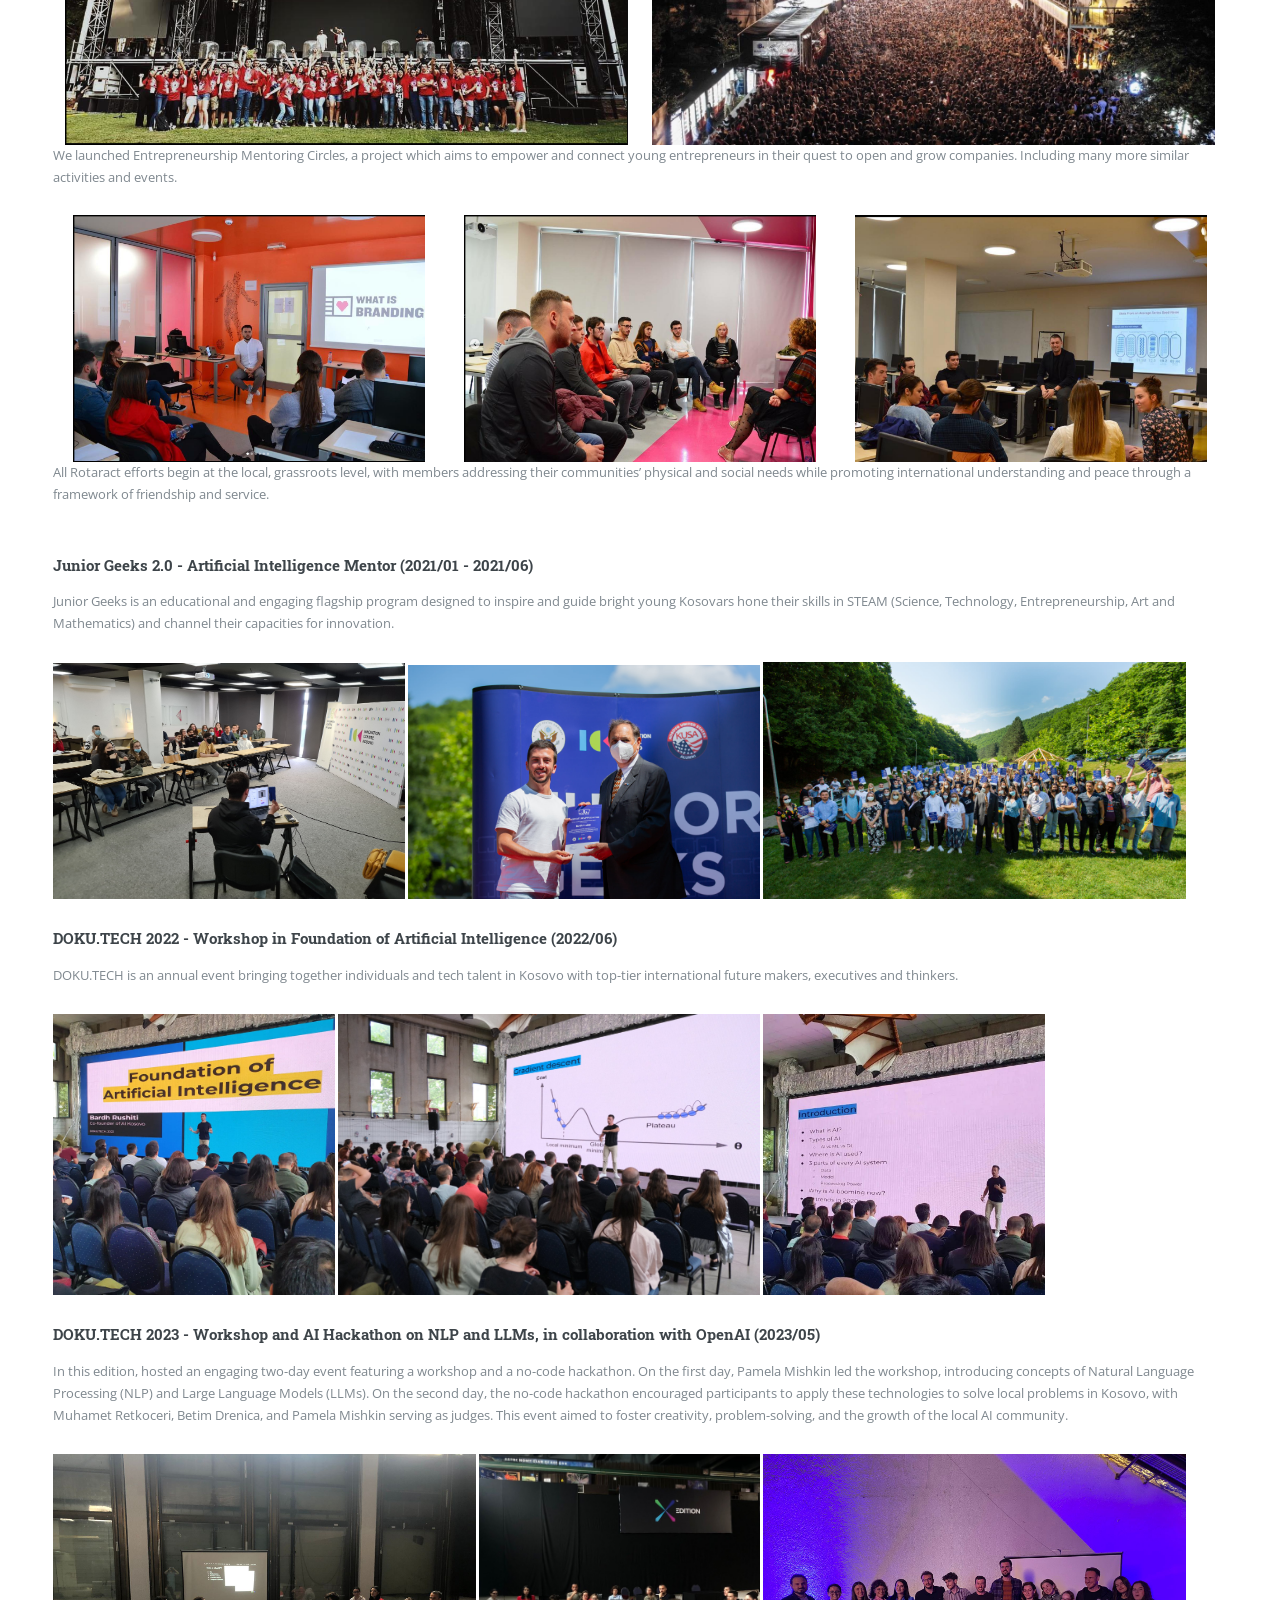
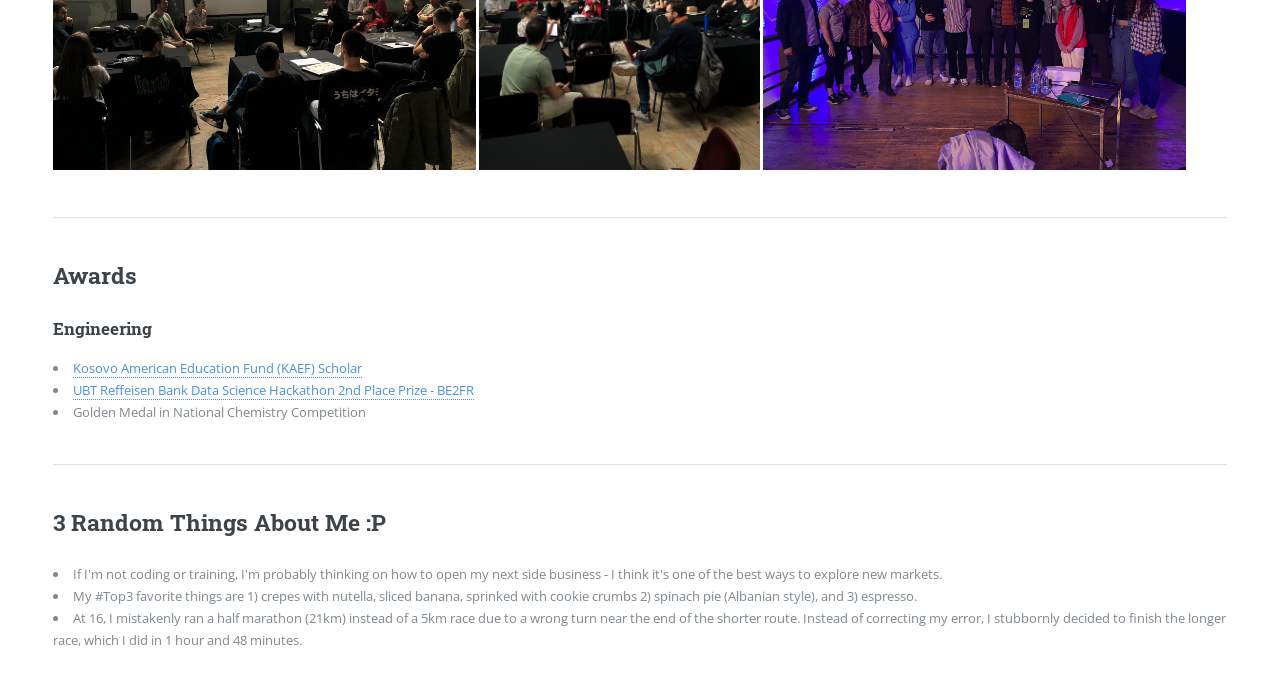
==== commit b2e4fb57: "New photo, blue theme, and refreshed experience" ====
--- a/additional_info.html
+++ b/additional_info.html
@@ -163,8 +163,8 @@
 										<br>
 <!-- 										<h4><a href="https://www.instagram.com/lrdcatrit/?hl=en">Latin Rhythm Dance Club - Instructor & Social Dance Event Planner (2023/ 01 - 2023/ 05)</a></h4> -->
 
-										<h4>DOKU.TECH 2023 - Workshop and AI Hackathon on NLP and LLMs (2023/05)</h4>
-										<p> In this edition, in collaboration with OpenAI, hosted an engaging two-day event featuring a workshop and a no-code hackathon. The workshop introduced concepts of Natural Language Processing (NLP) and Large Language Models (LLMs), while the hackathon encouraged participants to apply these technologies to solve local problems in Kosovo. This event aimed to foster creativity, problem-solving, and foster the growth of the local AI community.</p>
+										<h4>DOKU.TECH 2023 - Workshop and AI Hackathon on NLP and LLMs, in collaboration with OpenAI (2023/05)</h4>
+										<p> In this edition, hosted an engaging two-day event featuring a workshop and a no-code hackathon. On the first day, Pamela Mishkin led the workshop, introducing concepts of Natural Language Processing (NLP) and Large Language Models (LLMs). On the second day, the no-code hackathon encouraged participants to apply these technologies to solve local problems in Kosovo, with Muhamet Retkoceri, Betim Drenica, and Pamela Mishkin serving as judges. This event aimed to foster creativity, problem-solving, and the growth of the local AI community.</p>
 										<div class="image-row">
 											<img src="images/doku2023_1.jpg" class="responsive-img-36" alt="" /> 
 											<img src="images/doku2023_2.jpg" class="responsive-img-24" alt="" /> 
--- a/assets/css/main.css
+++ b/assets/css/main.css
@@ -112,11 +112,11 @@
   -ms-transition: color 0.2s ease-in-out, border-bottom-color 0.2s ease-in-out;
   transition: color 0.2s ease-in-out, border-bottom-color 0.2s ease-in-out;
   border-bottom: dotted 1px;
-  color: #f56a6a;
+  color: #4a90e2;
   text-decoration: none; }
   a:hover {
-    border-bottom-color: #f56a6a;
-    color: #f56a6a !important; }
+    border-bottom-color: #4a90e2;
+    color: #4a90e2 !important; }
     a:hover strong {
       color: inherit; }
 
@@ -998,7 +998,7 @@
   text-transform: uppercase; }
 
 header.major > :last-child {
-  border-bottom: solid 3px #f56a6a;
+  border-bottom: solid 3px #4a90e2;
   display: inline-block;
   margin: 0 0 2em 0;
   padding: 0 0.75em 0.5em 0; }
@@ -1056,8 +1056,8 @@
   input[type="url"]:focus,
   select:focus,
   textarea:focus {
-    border-color: #f56a6a;
-    box-shadow: 0 0 0 1px #f56a6a; }
+    border-color: #4a90e2;
+    box-shadow: 0 0 0 1px #4a90e2; }
 
 select {
   background-image: url("data:image/svg+xml;charset=utf8,%3Csvg xmlns='http://www.w3.org/2000/svg' width='40' height='40' preserveAspectRatio='none' viewBox='0 0 40 40'%3E%3Cpath d='M9.4,12.3l10.4,10.4l10.4-10.4c0.2-0.2,0.5-0.4,0.9-0.4c0.3,0,0.6,0.1,0.9,0.4l3.3,3.3c0.2,0.2,0.4,0.5,0.4,0.9 c0,0.4-0.1,0.6-0.4,0.9L20.7,31.9c-0.2,0.2-0.5,0.4-0.9,0.4c-0.3,0-0.6-0.1-0.9-0.4L4.3,17.3c-0.2-0.2-0.4-0.5-0.4-0.9 c0-0.4,0.1-0.6,0.4-0.9l3.3-3.3c0.2-0.2,0.5-0.4,0.9-0.4S9.1,12.1,9.4,12.3z' fill='rgba(210, 215, 217, 0.75)' /%3E%3C/svg%3E");
@@ -1145,8 +1145,8 @@
     content: '\f00c'; }
   input[type="checkbox"]:focus + label:before,
   input[type="radio"]:focus + label:before {
-    border-color: #f56a6a;
-    box-shadow: 0 0 0 1px #f56a6a; }
+    border-color: #4a90e2;
+    box-shadow: 0 0 0 1px #4a90e2; }
 
 input[type="checkbox"] + label:before {
   border-radius: 0.375em; }
@@ -1376,7 +1376,7 @@
       font-family: 'Font Awesome 5 Free';
       font-weight: 400; }
     ul.contact li:before {
-      color: #f56a6a;
+      color: #4a90e2;
       display: inline-block;
       font-size: 1.5em;
       height: 1.125em;
@@ -1421,12 +1421,12 @@
       padding: 0 0.5em;
       text-align: center; }
       ul.pagination li > .page.active {
-        background-color: #f56a6a;
+        background-color: #4a90e2;
         color: #ffffff !important; }
         ul.pagination li > .page.active:hover {
-          background-color: #f67878; }
+          background-color: #5798e4; }
         ul.pagination li > .page.active:active {
-          background-color: #f45c5c; }
+          background-color: #3d88e0; }
     ul.pagination li:first-child {
       padding-right: 0.75em; }
     ul.pagination li:last-child {
@@ -1495,8 +1495,8 @@
   background-color: transparent;
   border-radius: 0.375em;
   border: 0;
-  box-shadow: inset 0 0 0 2px #f56a6a;
-  color: #f56a6a !important;
+  box-shadow: inset 0 0 0 2px #4a90e2;
+  color: #4a90e2 !important;
   cursor: pointer;
   display: inline-block;
   font-family: "Roboto Slab", serif;
@@ -1515,13 +1515,13 @@
   input[type="button"]:hover,
   button:hover,
   .button:hover {
-    background-color: rgba(245, 106, 106, 0.05); }
+    background-color: rgba(74, 144, 226, 0.05); }
   input[type="submit"]:active,
   input[type="reset"]:active,
   input[type="button"]:active,
   button:active,
   .button:active {
-    background-color: rgba(245, 106, 106, 0.15); }
+    background-color: rgba(74, 144, 226, 0.15); }
   input[type="submit"].icon:before,
   input[type="reset"].icon:before,
   input[type="button"].icon:before,
@@ -1553,7 +1553,7 @@
   input[type="button"].primary,
   button.primary,
   .button.primary {
-    background-color: #f56a6a;
+    background-color: #4a90e2;
     box-shadow: none;
     color: #ffffff !important; }
     input[type="submit"].primary:hover,
@@ -1561,13 +1561,13 @@
     input[type="button"].primary:hover,
     button.primary:hover,
     .button.primary:hover {
-      background-color: #f67878; }
+      background-color: #5798e4; }
     input[type="submit"].primary:active,
     input[type="reset"].primary:active,
     input[type="button"].primary:active,
     button.primary:active,
     .button.primary:active {
-      background-color: #f45c5c; }
+      background-color: #3d88e0; }
   input[type="submit"].disabled, input[type="submit"]:disabled,
   input[type="reset"].disabled,
   input[type="reset"]:disabled,
@@ -1642,7 +1642,7 @@
       text-align: center;
       width: 10em; }
       .features article .icon:before {
-        color: #f56a6a;
+        color: #4a90e2;
         font-size: 2.75rem;
         position: relative;
         top: 0.05em; }
@@ -2075,7 +2075,7 @@
   display: -webkit-flex;
   display: -ms-flex;
   display: flex;
-  border-bottom: solid 5px #f56a6a;
+  border-bottom: solid 5px #4a90e2;
   padding: 6em 0 1em 0;
   position: relative; }
   #header > * {
@@ -2214,7 +2214,7 @@
     font-size: 0.9em;
     padding: 0.625em 0; }
     #menu ul a:hover, #menu ul span:hover {
-      color: #f56a6a; }
+      color: #4a90e2; }
     #menu ul a.opener, #menu ul span.opener {
       -moz-transition: color 0.2s ease-in-out;
       -webkit-transition: color 0.2s ease-in-out;
@@ -2244,7 +2244,7 @@
         position: absolute;
         right: 0; }
       #menu ul a.opener:hover:before, #menu ul span.opener:hover:before {
-        color: #f56a6a; }
+        color: #4a90e2; }
       #menu ul a.opener.active + ul, #menu ul span.opener.active + ul {
         display: block; }
       #menu ul a.opener.active:before, #menu ul span.opener.active:before {
